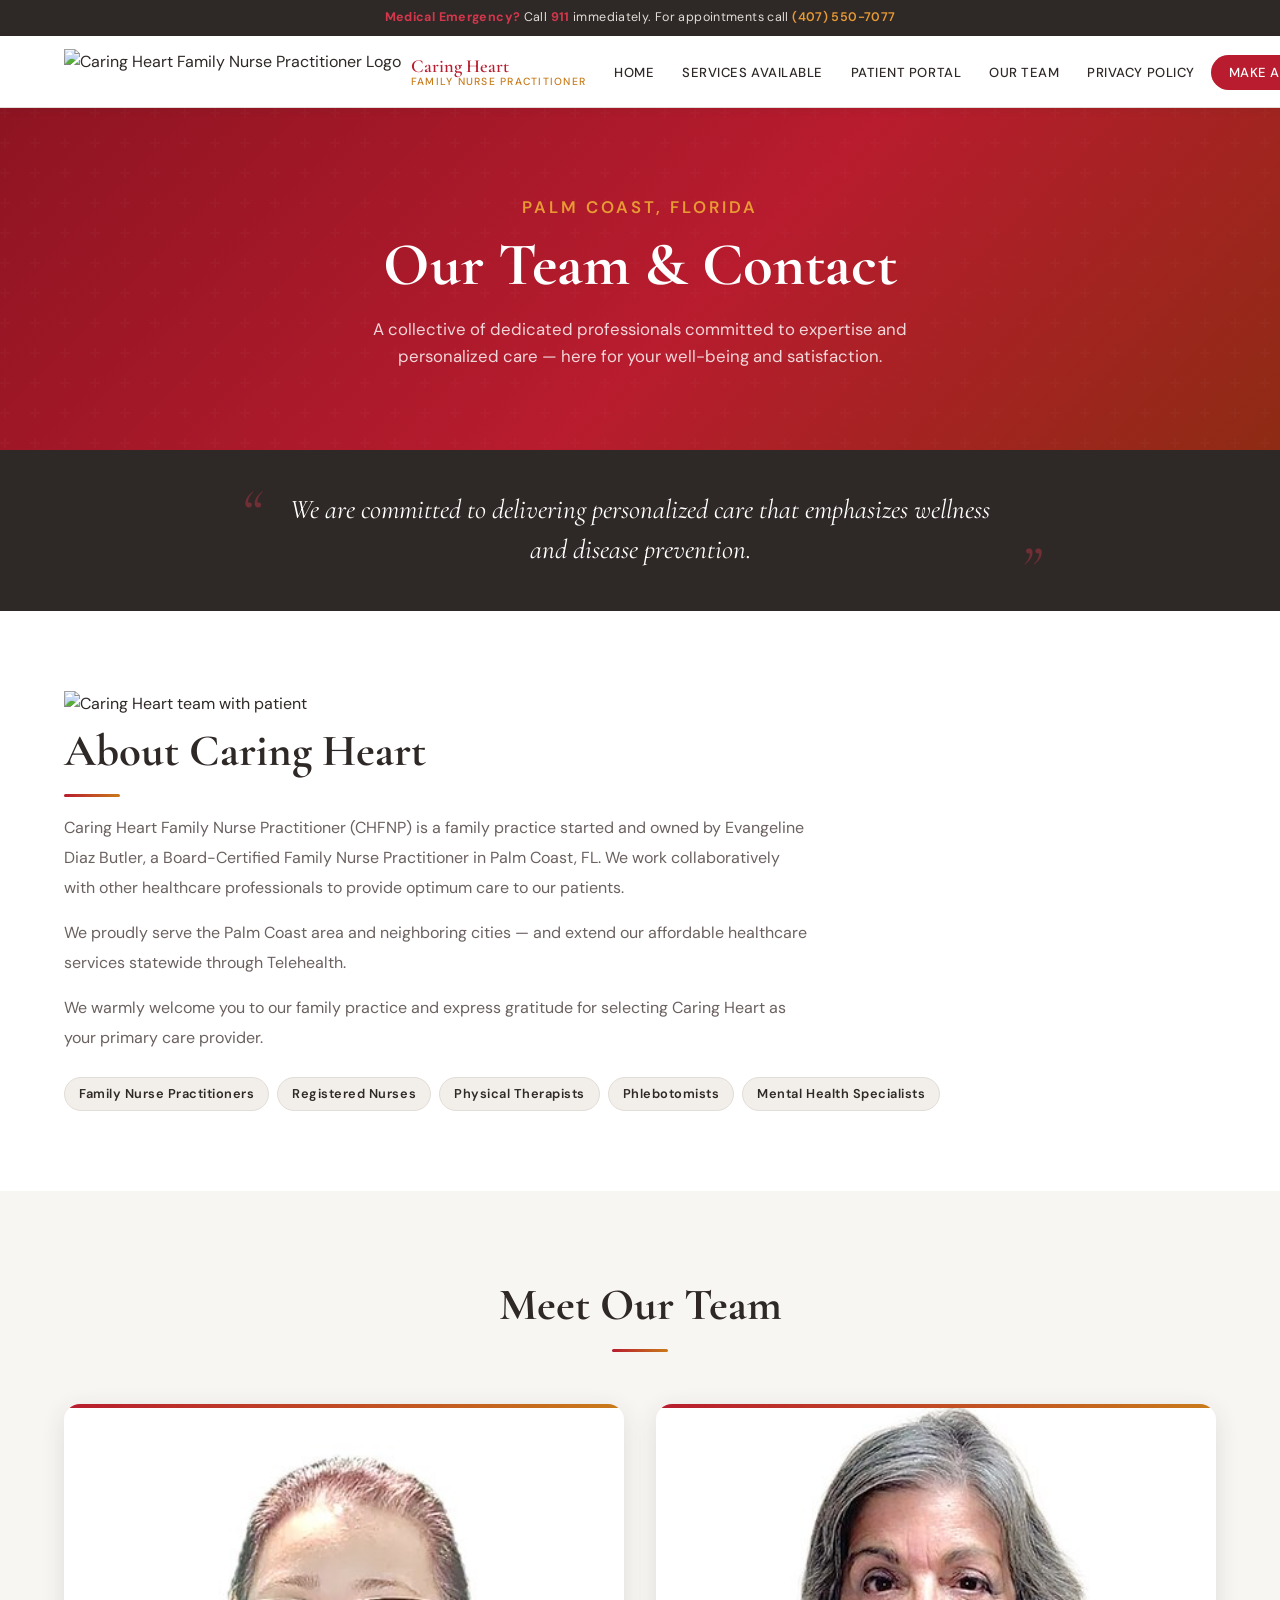
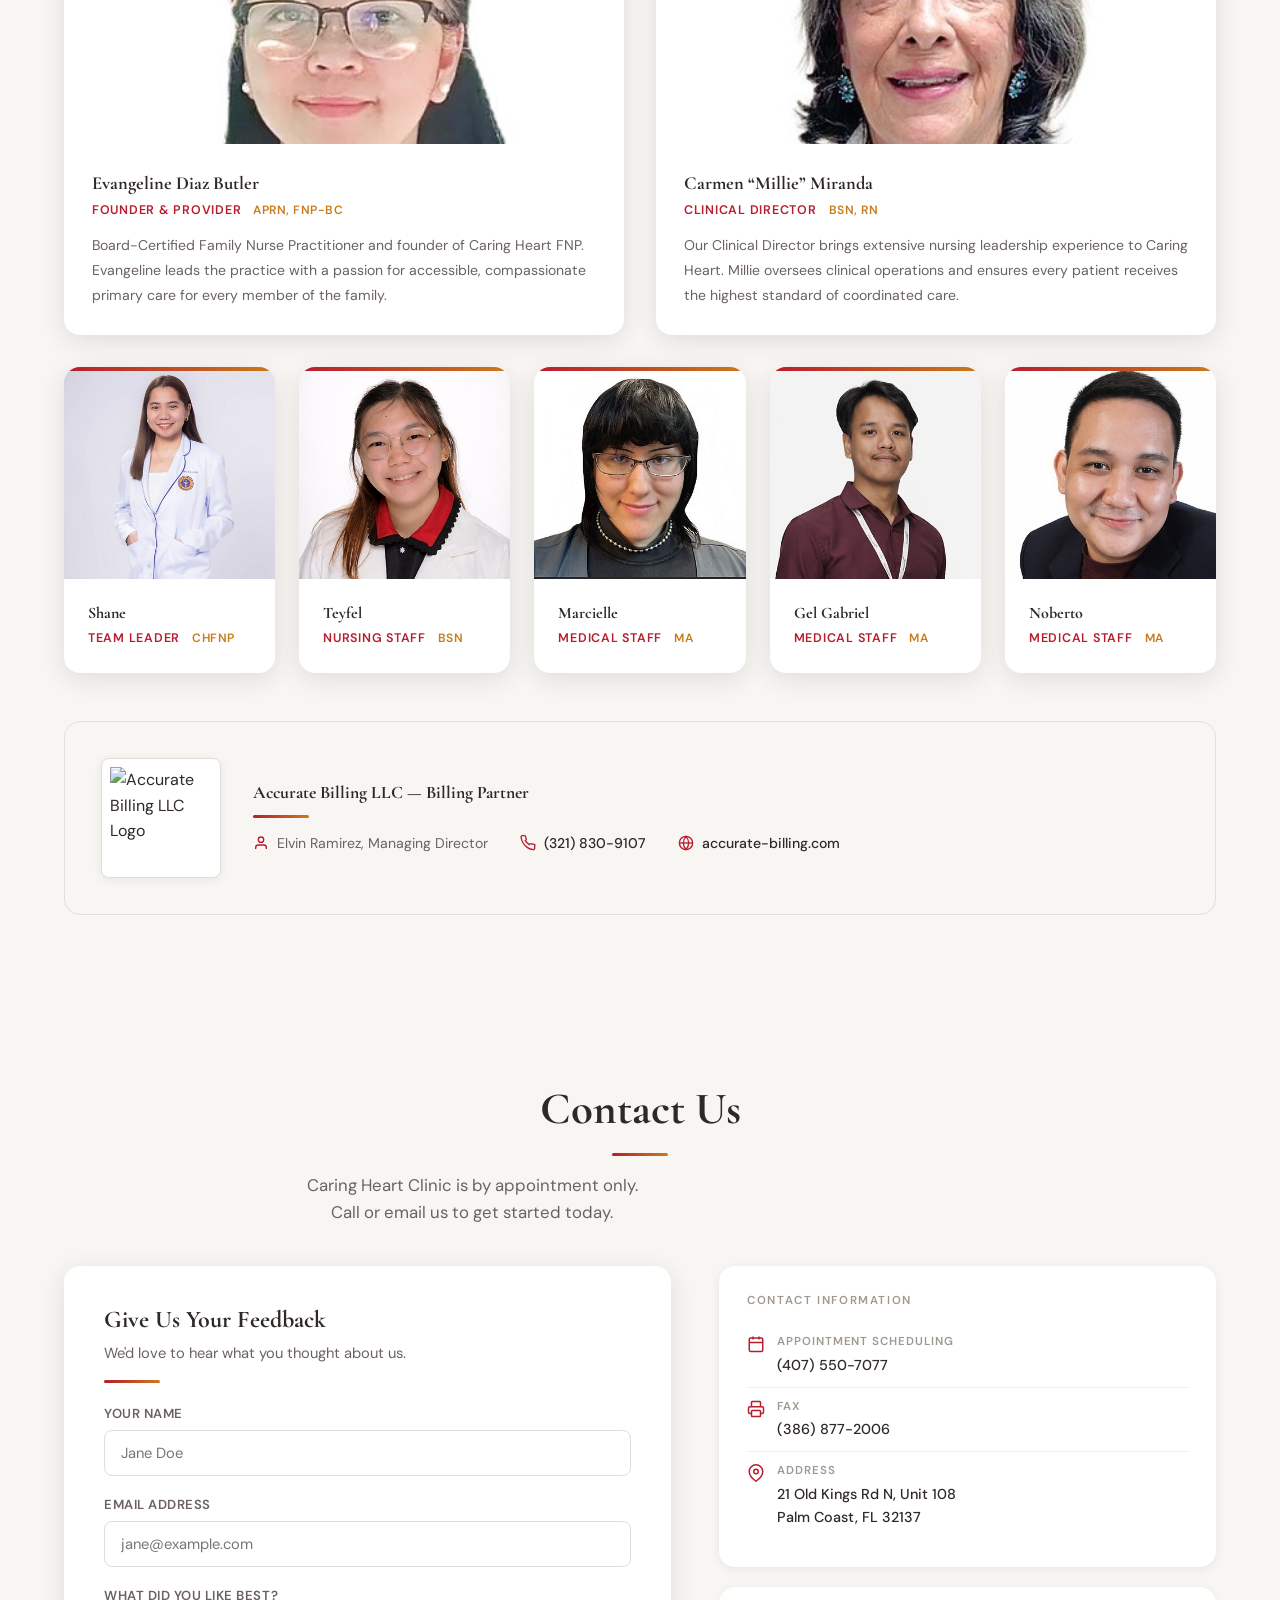
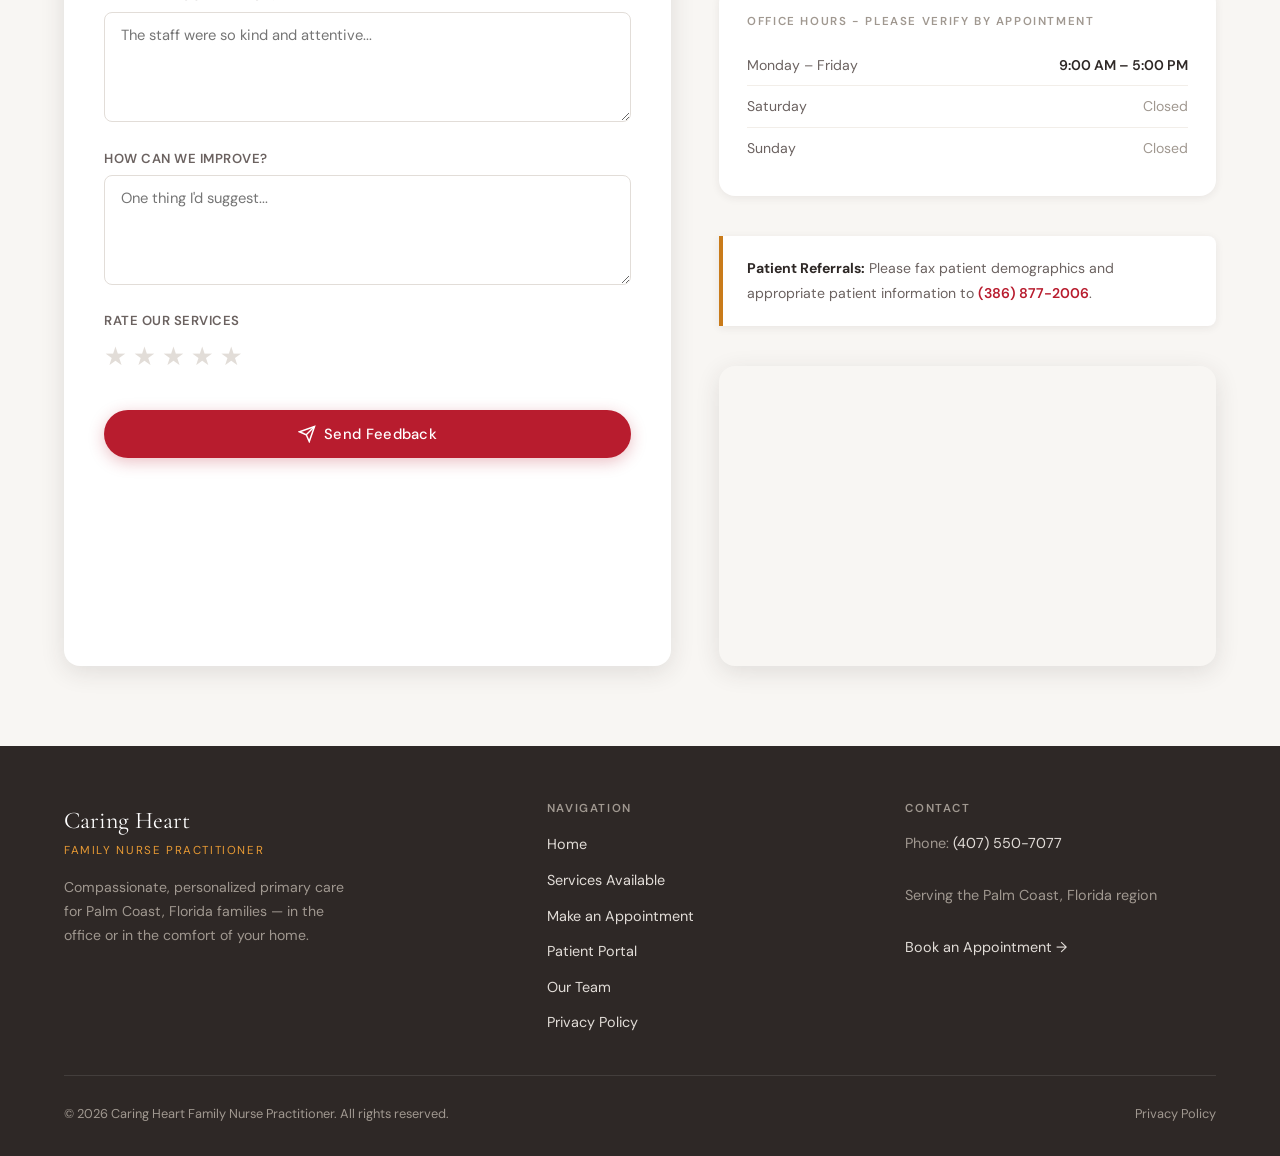
==== our-team/index.html @ cfe1da9e "Update index.html" ====
<!DOCTYPE html>
<html lang="en">
<head>
  <meta charset="UTF-8">
  <meta name="viewport" content="width=device-width, initial-scale=1.0">
  <meta name="description" content="Meet the Caring Heart Family Nurse Practitioner team — a collective of dedicated professionals committed to personalized primary care in Palm Coast, Florida. Contact us today.">
  <title>Our Team &amp; Contact | Caring Heart Family Nurse Practitioner</title>

  <link rel="icon" href="https://static.wixstatic.com/media/a3267d_44c54a165a7044ec81f2a28ec9357a76%7Emv2.png" type="image/png">

  <!-- Global Styles -->
  <link rel="stylesheet" href="../assets/css/global.css">

  <style>

    /* ── Page Hero ── */
    .page-hero {
      position: relative;
      background: linear-gradient(135deg, var(--color-crimson-dark) 0%, var(--color-crimson) 55%, #8E2B14 100%);
      padding-block: 72px 80px;
      text-align: center;
      color: var(--color-white);
      overflow: hidden;
    }

    .page-hero::before {
      content: '';
      position: absolute;
      inset: 0;
      background: url("data:image/svg+xml,%3Csvg width='60' height='60' viewBox='0 0 60 60' xmlns='http://www.w3.org/2000/svg'%3E%3Cg fill='none' fill-rule='evenodd'%3E%3Cg fill='%23ffffff' fill-opacity='0.04'%3E%3Cpath d='M36 34v-4h-2v4h-4v2h4v4h2v-4h4v-2h-4zm0-30V0h-2v4h-4v2h4v4h2V6h4V4h-4zM6 34v-4H4v4H0v2h4v4h2v-4h4v-2H6zM6 4V0H4v4H0v2h4v4h2V6h4V4H6z'/%3E%3C/g%3E%3C/g%3E%3C/svg%3E");
      opacity: 0.5;
    }

    .page-hero-content { position: relative; z-index: 1; }
    .page-hero .section-eyebrow { color: var(--color-gold-light); }
    .page-hero h1 { color: var(--color-white); margin-top: 8px; }
    .page-hero p {
      color: rgba(255,255,255,0.82);
      margin-inline: auto;
      margin-top: 14px;
      font-size: 1.05rem;
    }

    /* ── Mission Banner ── */
    .mission-banner {
      background: var(--color-gray-800);
      padding-block: 40px;
      text-align: center;
    }

    .mission-banner blockquote {
      font-family: var(--font-display);
      font-size: clamp(1.2rem, 3vw, 1.7rem);
      font-style: italic;
      color: var(--color-white);
      max-width: 800px;
      margin-inline: auto;
      line-height: 1.5;
      position: relative;
      padding-inline: 40px;
    }

    .mission-banner blockquote::before,
    .mission-banner blockquote::after {
      content: '\201C';
      font-size: 4rem;
      color: var(--color-crimson-light);
      opacity: 0.4;
      position: absolute;
      line-height: 1;
      font-family: var(--font-display);
    }

    .mission-banner blockquote::before { top: -10px; left: 0; }
    .mission-banner blockquote::after  { content: '\201D'; bottom: -30px; right: 0; }

    /* ── About Section ── */
    .about-grid {
      display: grid;
      grid-template-columns: 1fr 1fr;
      gap: 64px;
      align-items: center;
    }

    .about-img {
      position: relative;
      border-radius: var(--border-radius-lg);
      overflow: hidden;
      aspect-ratio: 4/3;
      box-shadow: var(--shadow-lg);
    }

    .about-img img {
      width: 100%;
      height: 100%;
      object-fit: cover;
    }

    .about-img::before {
      content: '';
      position: absolute;
      inset: -14px -14px 14px 14px;
      z-index: -1;
      border-radius: var(--border-radius-lg);
      border: 2px solid var(--color-gold);
      opacity: 0.3;
    }

    .about-text p {
      color: var(--color-gray-600);
      margin-top: 16px;
      line-height: 1.85;
    }

    /* Discipline pills */
    .discipline-pills {
      display: flex;
      flex-wrap: wrap;
      gap: 8px;
      margin-top: 24px;
    }

    .discipline-pill {
      background: var(--color-gray-100);
      border: 1.5px solid var(--color-gray-200);
      color: var(--color-gray-800);
      font-size: 0.8rem;
      font-weight: 600;
      letter-spacing: 0.04em;
      padding: 6px 14px;
      border-radius: 100px;
    }

    /* ── Team Grid ── */
    .team-section-header {
      text-align: center;
      margin-bottom: 52px;
    }

    /* Leadership row — 2 large cards */
    .team-leadership {
      display: grid;
      grid-template-columns: 1fr 1fr;
      gap: 32px;
      margin-bottom: 32px;
    }

    /* Staff row — up to 5 smaller cards */
    .team-staff {
      display: grid;
      grid-template-columns: repeat(5, 1fr);
      gap: 24px;
    }

    /* ── Team Card — Leader (large) ── */
    .team-card {
      background: var(--color-white);
      border-radius: var(--border-radius-lg);
      box-shadow: var(--shadow-md);
      overflow: hidden;
      transition: transform var(--transition), box-shadow var(--transition);
      display: flex;
      flex-direction: column;
    }

    .team-card:hover {
      transform: translateY(-6px);
      box-shadow: var(--shadow-lg);
    }

    .team-card-photo {
      position: relative;
      overflow: hidden;
      background: var(--color-gray-100);
    }

    .team-card--leader .team-card-photo {
      aspect-ratio: 1 / 1;
      max-height: 340px;
    }

    .team-card--staff .team-card-photo {
      aspect-ratio: 1 / 1;
    }

    .team-card-photo img {
      width: 100%;
      height: 100%;
      object-fit: cover;
      object-position: center top;
      transition: transform 0.4s ease;
    }

    .team-card:hover .team-card-photo img {
      transform: scale(1.04);
    }

    /* Placeholder for missing photos */
    .team-card-photo.placeholder {
      display: flex;
      align-items: center;
      justify-content: center;
      background: linear-gradient(135deg, var(--color-gray-100), var(--color-gray-200));
    }

    .team-card-photo.placeholder svg {
      color: var(--color-gray-400);
    }

    /* Crimson accent bar at top of card photo */
    .team-card-photo::after {
      content: '';
      position: absolute;
      top: 0;
      left: 0;
      right: 0;
      height: 4px;
      background: linear-gradient(90deg, var(--color-crimson), var(--color-gold));
    }

    .team-card-body {
      padding: 24px;
      flex: 1;
    }

    .team-card--leader .team-card-body {
      padding: 28px;
    }

    .team-card-body h3 {
      font-size: 1.15rem;
      color: var(--color-gray-800);
      line-height: 1.25;
    }

    .team-card--staff .team-card-body h3 {
      font-size: 1rem;
    }

    .team-card-role {
      display: inline-block;
      margin-top: 6px;
      font-size: 0.78rem;
      font-weight: 600;
      letter-spacing: 0.06em;
      text-transform: uppercase;
      color: var(--color-crimson);
    }

    .team-card-credentials {
      display: inline-block;
      margin-left: 8px;
      font-size: 0.75rem;
      color: var(--color-gold);
      font-weight: 600;
      letter-spacing: 0.04em;
    }

    .team-card-body p {
      font-size: 0.88rem;
      color: var(--color-gray-600);
      line-height: 1.75;
      margin-top: 12px;
    }

    /* ── Billing Partner Card ── */
    .billing-card {
      background: var(--color-off-white);
      border: 1.5px solid var(--color-gray-200);
      border-radius: var(--border-radius-lg);
      padding: 36px;
      display: flex;
      align-items: center;
      gap: 32px;
      margin-top: 48px;
    }

    .billing-logo {
      width: 120px;
      height: 120px;
      border-radius: var(--border-radius);
      overflow: hidden;
      flex-shrink: 0;
      background: var(--color-white);
      border: 1px solid var(--color-gray-200);
      display: flex;
      align-items: center;
      justify-content: center;
      box-shadow: var(--shadow-sm);
    }

    .billing-logo img {
      width: 100%;
      height: 100%;
      object-fit: contain;
      padding: 8px;
    }

    .billing-info h3 {
      font-size: 1.1rem;
      color: var(--color-gray-800);
    }

    .billing-info .divider { margin-block: 12px 0; }

    .billing-details {
      display: flex;
      flex-wrap: wrap;
      gap: 16px 32px;
      margin-top: 14px;
    }

    .billing-detail {
      display: flex;
      align-items: center;
      gap: 8px;
      font-size: 0.88rem;
      color: var(--color-gray-600);
    }

    .billing-detail svg { color: var(--color-crimson); flex-shrink: 0; }
    .billing-detail a { color: var(--color-gray-800); font-weight: 500; transition: color var(--transition); }
    .billing-detail a:hover { color: var(--color-crimson); }

    /* ── Contact Section ── */
    .contact-section {
      background: var(--color-off-white);
    }

    .contact-grid {
      display: grid;
      grid-template-columns: 1.1fr 0.9fr;
      gap: 48px;
    }

    /* Contact form */
    .contact-form-card {
      background: var(--color-white);
      border-radius: var(--border-radius-lg);
      box-shadow: var(--shadow-md);
      padding: 40px;
    }

    .contact-form-card h3 {
      font-size: 1.5rem;
      color: var(--color-gray-800);
    }

    .contact-form-card .divider { margin-block: 14px 20px; }

    .form-group {
      margin-bottom: 18px;
    }

    .form-group label {
      display: block;
      font-size: 0.82rem;
      font-weight: 600;
      letter-spacing: 0.04em;
      text-transform: uppercase;
      color: var(--color-gray-600);
      margin-bottom: 6px;
    }

    .form-group input,
    .form-group textarea,
    .form-group select {
      width: 100%;
      padding: 12px 16px;
      border: 1.5px solid var(--color-gray-200);
      border-radius: var(--border-radius);
      font-family: var(--font-body);
      font-size: 0.92rem;
      color: var(--color-text);
      background: var(--color-white);
      transition: border-color var(--transition), box-shadow var(--transition);
      outline: none;
    }

    .form-group input:focus,
    .form-group textarea:focus,
    .form-group select:focus {
      border-color: var(--color-crimson);
      box-shadow: 0 0 0 3px rgba(184,28,46,0.1);
    }

    .form-group textarea {
      resize: vertical;
      min-height: 110px;
    }

    /* Star rating */
    .star-rating {
      display: flex;
      gap: 6px;
      margin-top: 4px;
    }

    .star-rating input { display: none; }

    .star-rating label {
      font-size: 1.6rem;
      cursor: pointer;
      color: var(--color-gray-200);
      transition: color var(--transition);
      text-transform: none;
      letter-spacing: 0;
      font-weight: 400;
    }

    .star-rating input:checked ~ label,
    .star-rating label:hover,
    .star-rating label:hover ~ label {
      color: var(--color-gold);
    }

    .star-rating {
      flex-direction: row-reverse;
      justify-content: flex-end;
    }

    .star-rating label:hover,
    .star-rating label:hover ~ label,
    .star-rating input:checked ~ label {
      color: var(--color-gold);
    }

    /* Success message */
    .form-success {
      display: none;
      text-align: center;
      padding: 32px;
    }

    .form-success svg {
      color: #2e7d32;
      margin-bottom: 12px;
    }

    .form-success h4 {
      font-size: 1.2rem;
      color: var(--color-gray-800);
    }

    .form-success p {
      color: var(--color-gray-600);
      margin-top: 8px;
      font-size: 0.92rem;
    }

    /* Contact info sidebar */
    .contact-info-stack {
      display: flex;
      flex-direction: column;
      gap: 20px;
    }

    .info-block {
      background: var(--color-white);
      border-radius: var(--border-radius-lg);
      box-shadow: var(--shadow-sm);
      padding: 28px;
    }

    .info-block h4 {
      font-family: var(--font-body);
      font-size: 0.72rem;
      font-weight: 600;
      letter-spacing: 0.14em;
      text-transform: uppercase;
      color: var(--color-gray-400);
      margin-bottom: 16px;
    }

    .info-item {
      display: flex;
      align-items: flex-start;
      gap: 12px;
      padding: 10px 0;
      border-bottom: 1px solid var(--color-gray-100);
      font-size: 0.9rem;
    }

    .info-item:last-child { border-bottom: none; }

    .info-item svg { color: var(--color-crimson); flex-shrink: 0; margin-top: 2px; }

    .info-item .label {
      font-size: 0.72rem;
      font-weight: 600;
      text-transform: uppercase;
      letter-spacing: 0.08em;
      color: var(--color-gray-400);
      display: block;
      margin-bottom: 2px;
    }

    .info-item a {
      color: var(--color-gray-800);
      font-weight: 500;
      transition: color var(--transition);
    }

    .info-item a:hover { color: var(--color-crimson); }

    .hours-row {
      display: flex;
      justify-content: space-between;
      padding: 9px 0;
      font-size: 0.88rem;
      border-bottom: 1px solid var(--color-gray-100);
    }

    .hours-row:last-child { border-bottom: none; }
    .hours-row .day { color: var(--color-gray-600); }
    .hours-row .time { font-weight: 600; color: var(--color-gray-800); }
    .hours-row .time.closed { color: var(--color-gray-400); font-weight: 400; }

    /* Referral note */
    .referral-note {
      background: var(--color-white);
      border-left: 4px solid var(--color-gold);
      border-radius: 0 var(--border-radius) var(--border-radius) 0;
      padding: 20px 24px;
      margin-top: 20px;
      font-size: 0.88rem;
      color: var(--color-gray-600);
      line-height: 1.75;
      box-shadow: var(--shadow-sm);
    }

    .referral-note strong { color: var(--color-gray-800); }
    .referral-note a { color: var(--color-crimson); font-weight: 600; }

    /* ── Map Embed ── */
    .map-wrap {
      border-radius: var(--border-radius-lg);
      overflow: hidden;
      box-shadow: var(--shadow-md);
      height: 300px;
      margin-top: 20px;
    }

    .map-wrap iframe {
      width: 100%;
      height: 100%;
      border: none;
      display: block;
    }

    /* ── CTA Strip ── */
    .cta-strip {
      background: var(--color-gray-800);
      padding-block: 72px;
      text-align: center;
      position: relative;
      overflow: hidden;
    }

    .cta-strip::before {
      content: '';
      position: absolute;
      left: 50%;
      top: 50%;
      transform: translate(-50%, -50%);
      width: 700px;
      height: 700px;
      border-radius: 50%;
      background: radial-gradient(circle, rgba(184,28,46,0.15) 0%, transparent 70%);
    }

    .cta-strip h2 { color: var(--color-white); position: relative; }
    .cta-strip p { color: var(--color-gray-400); margin-inline: auto; margin-top: 12px; position: relative; }

    .cta-buttons {
      display: flex;
      justify-content: center;
      gap: 14px;
      flex-wrap: wrap;
      margin-top: 32px;
      position: relative;
    }

    /* ── Responsive ── */
    @media (max-width: 1200px) {
      .team-staff {
        grid-template-columns: repeat(3, 1fr);
      }
    }

    @media (max-width: 1024px) {
      .team-staff {
        grid-template-columns: repeat(3, 1fr);
      }
    }

    @media (max-width: 900px) {
      .about-grid,
      .contact-grid {
        grid-template-columns: 1fr;
      }

      .team-leadership {
        grid-template-columns: 1fr;
      }

      .billing-card {
        flex-direction: column;
        text-align: center;
      }

      .billing-details {
        justify-content: center;
      }
    }

    @media (max-width: 600px) {
      .team-staff {
        grid-template-columns: repeat(2, 1fr);
      }

      .discipline-pills {
        gap: 6px;
      }
    }

    @media (max-width: 420px) {
      .team-staff {
        grid-template-columns: 1fr;
      }
    }
  </style>
</head>
<body>

  <!-- Nav injected by global.js -->
  <div id="site-nav-placeholder"></div>

  <!-- ─── Page Hero ─── -->
  <section class="page-hero" aria-label="Our Team page header">
    <div class="container page-hero-content">
      <p class="section-eyebrow animate-fade-up">Palm Coast, Florida</p>
      <h1 class="animate-fade-up-delay-1">Our Team &amp; Contact</h1>
      <p class="animate-fade-up-delay-2">A collective of dedicated professionals committed to expertise and<br>personalized care — here for your well-being and satisfaction.</p>
    </div>
  </section>

  <!-- ─── Mission Quote ─── -->
  <div class="mission-banner">
    <div class="container">
      <blockquote class="reveal">
        We are committed to delivering personalized care that emphasizes wellness and disease prevention.
      </blockquote>
    </div>
  </div>

  <!-- ─── About Caring Heart ─── -->
  <section class="section" aria-labelledby="our-team-heading">
    <div class="container">
      <div class="our-team-grid">

        <div class="our-team-img reveal">
          <!--
            PHOTO PLACEHOLDER
            Save your image to: /our-team/images/team-photo.jpg
            Recommended: Group photo of the Caring Heart team, or provider with patient
          -->
          <img
            src="https://static.wixstatic.com/media/fcb1209b19c34a08b3fecce3a0445b2a.jpg/v1/crop/x_0,y_226,w_3358,h_1132/fill/w_1771,h_324,al_c,q_85,usm_0.66_1.00_0.01,enc_avif,quality_auto/Doctor%20and%20Patient%20.jpg"
            alt="Caring Heart team with patient"
            loading="lazy"
          >
        </div>

        <div class="about-text reveal reveal-delay-2">
          <h2 id="about-heading" class="section-title">About Caring Heart</h2>
          <div class="divider"></div>
          <p>Caring Heart Family Nurse Practitioner (CHFNP) is a family practice started and owned by Evangeline Diaz Butler, a Board-Certified Family Nurse Practitioner in Palm Coast, FL. We work collaboratively with other healthcare professionals to provide optimum care to our patients.</p>
          <p>We proudly serve the Palm Coast area and neighboring cities — and extend our affordable healthcare services statewide through Telehealth.</p>
          <p>We warmly welcome you to our family practice and express gratitude for selecting Caring Heart as your primary care provider.</p>

          <div class="discipline-pills">
            <span class="discipline-pill">Family Nurse Practitioners</span>
            <span class="discipline-pill">Registered Nurses</span>
            <span class="discipline-pill">Physical Therapists</span>
            <span class="discipline-pill">Phlebotomists</span>
            <span class="discipline-pill">Mental Health Specialists</span>
          </div>
        </div>

      </div>
    </div>
  </section>

  <!-- ─── Meet the Team ─── -->
  <section class="section section--alt" aria-labelledby="team-heading">
    <div class="container">

      <div class="team-section-header reveal">
        <h2 id="team-heading" class="section-title">Meet Our Team</h2>
        <div class="divider divider--center"></div>
      </div>

      <!-- Leadership -->
      <div class="team-leadership">

        <div class="team-card team-card--leader reveal">
          <div class="team-card-photo">
            <!--
              PHOTO PLACEHOLDER
              Save to: /about/images/evangeline-diaz-butler.jpg
              This is the existing Wix photo for Evangeline — or swap with a new one.
            -->
            <img
              src="images/gie.jpg"
              alt="Evangeline Diaz Butler, APRN FNP-BC"
              loading="lazy"
            >
          </div>
          <div class="team-card-body">
            <h3>Evangeline Diaz Butler</h3>
            <span class="team-card-role">Founder &amp; Provider</span>
            <span class="team-card-credentials">APRN, FNP-BC</span>
            <p>Board-Certified Family Nurse Practitioner and founder of Caring Heart FNP. Evangeline leads the practice with a passion for accessible, compassionate primary care for every member of the family.</p>
          </div>
        </div>

        <div class="team-card team-card--leader reveal reveal-delay-1">
          <div class="team-card-photo">
            <!--
              PHOTO PLACEHOLDER
              Save to: /our-team/images/carmen-millie-miranda.jpg
            -->
            <img
              src="images/millie.jpg"
              alt="Carmen Millie Miranda, Clinical Director BSN"
              loading="lazy"
            >
          </div>
          <div class="team-card-body">
            <h3>Carmen &ldquo;Millie&rdquo; Miranda</h3>
            <span class="team-card-role">Clinical Director</span>
            <span class="team-card-credentials">BSN, RN</span>
            <p>Our Clinical Director brings extensive nursing leadership experience to Caring Heart. Millie oversees clinical operations and ensures every patient receives the highest standard of coordinated care.</p>
          </div>
        </div>

      </div>

      <!-- Staff -->
      <div class="team-staff">

        <div class="team-card team-card--staff reveal">
          <div class="team-card-photo">
            <!--
              PHOTO PLACEHOLDER
              Save to: /our-team/images/shane.jpg
            -->
            <img
              src="images/shane.jpg"
              alt="Shane, CHFNP Team Leader"
              loading="lazy"
            >
          </div>
          <div class="team-card-body">
            <h3>Shane</h3>
            <span class="team-card-role">Team Leader</span>
            <span class="team-card-credentials">CHFNP</span>
          </div>
        </div>

        <div class="team-card team-card--staff reveal reveal-delay-1">
          <div class="team-card-photo">
            <!--
              PHOTO PLACEHOLDER
              Save to: /about/images/teyfel.jpg
            -->
            <img
              src="images/teyfel.jpg"
              alt="Teyfel, BSN"
              loading="lazy"
            >
          </div>
          <div class="team-card-body">
            <h3>Teyfel</h3>
            <span class="team-card-role">Nursing Staff</span>
            <span class="team-card-credentials">BSN</span>
          </div>
        </div>

        <div class="team-card team-card--staff reveal reveal-delay-2">
          <div class="team-card-photo">
            <!--
              PHOTO PLACEHOLDER
              Save to: /our-team/images/marcielle.jpg
            -->
            <img
              src="images/marcielle.jpg"
              alt="Marcielle, MA"
              loading="lazy"
            >
          </div>
          <div class="team-card-body">
            <h3>Marcielle</h3>
            <span class="team-card-role">Medical Staff</span>
            <span class="team-card-credentials">MA</span>
          </div>
        </div>

        <div class="team-card team-card--staff reveal reveal-delay-3">
          <div class="team-card-photo">
            <!--
              PHOTO PLACEHOLDER
              Save to: /our-team/images/gel-gabriel.jpg
            -->
            <img
              src="images/gel.jpg"
              alt="Gel Gabriel, MA"
              loading="lazy"
            >
          </div>
          <div class="team-card-body">
            <h3>Gel Gabriel</h3>
            <span class="team-card-role">Medical Staff</span>
            <span class="team-card-credentials">MA</span>
          </div>
        </div>

        <div class="team-card team-card--staff reveal reveal-delay-4">
          <div class="team-card-photo">
            <!--
              PHOTO PLACEHOLDER
              Save to: /our-team/images/new-member.jpg
            -->
            <img
              src="images/noberto.jpg"
              alt="Noberto, MA"
              loading="lazy"
            >
          </div>
          <div class="team-card-body">
            <h3>Noberto</h3>
            <span class="team-card-role">Medical Staff</span>
            <span class="team-card-credentials">MA</span>
          </div>
        </div>

      </div>

      <!-- Billing Partner -->
      <div class="billing-card reveal">
        <div class="billing-logo">
          <img
            src="https://static.wixstatic.com/media/a3267d_2d152f9512a74a6bbc0985452a88d4a7~mv2.jpg/v1/fill/w_280,h_280,al_c,lg_1,q_80,enc_avif,quality_auto/accurate_billing_llc_logo_edited.jpg"
            alt="Accurate Billing LLC Logo"
            loading="lazy"
          >
        </div>
        <div class="billing-info">
          <h3>Accurate Billing LLC &mdash; Billing Partner</h3>
          <div class="divider"></div>
          <div class="billing-details">
            <div class="billing-detail">
              <svg width="16" height="16" viewBox="0 0 24 24" fill="none" stroke="currentColor" stroke-width="2"><path d="M20 21v-2a4 4 0 0 0-4-4H8a4 4 0 0 0-4 4v2"/><circle cx="12" cy="7" r="4"/></svg>
              Elvin Ramirez, Managing Director
            </div>
            <div class="billing-detail">
              <svg width="16" height="16" viewBox="0 0 24 24" fill="none" stroke="currentColor" stroke-width="2"><path d="M22 16.92v3a2 2 0 0 1-2.18 2 19.79 19.79 0 0 1-8.63-3.07A19.5 19.5 0 0 1 4.69 12a19.79 19.79 0 0 1-3.07-8.67A2 2 0 0 1 3.55 1h3a2 2 0 0 1 2 1.72c.127.96.361 1.903.7 2.81a2 2 0 0 1-.45 2.11L7.91 8.5a16 16 0 0 0 6 6l.91-.91a2 2 0 0 1 2.11-.45c.907.339 1.85.573 2.81.7A2 2 0 0 1 22 16.92z"/></svg>
              <a href="tel:3218309107">(321) 830-9107</a>
            </div>
            <div class="billing-detail">
              <svg width="16" height="16" viewBox="0 0 24 24" fill="none" stroke="currentColor" stroke-width="2"><circle cx="12" cy="12" r="10"/><line x1="2" y1="12" x2="22" y2="12"/><path d="M12 2a15.3 15.3 0 0 1 4 10 15.3 15.3 0 0 1-4 10 15.3 15.3 0 0 1-4-10 15.3 15.3 0 0 1 4-10z"/></svg>
              <a href="https://www.accurate-billing.com" target="_blank" rel="noopener">accurate-billing.com</a>
            </div>
          </div>
        </div>
      </div>

    </div>
  </section>

  <!-- ─── Contact Us ─── -->
  <section class="section contact-section" id="contact" aria-labelledby="contact-heading">
    <div class="container">

      <div class="text-center mb-6 reveal" style="margin-bottom: 40px;">
        <h2 id="contact-heading" class="section-title">Contact Us</h2>
        <div class="divider divider--center"></div>
        <p class="section-subtitle">Caring Heart Clinic is by appointment only.<br>Call or email us to get started today.</p>
      </div>

      <div class="contact-grid">

        <!-- Feedback Form -->
        <div class="contact-form-card reveal">
          <h3>Give Us Your Feedback</h3>
          <p style="color:var(--color-gray-600); font-size:0.92rem; margin-top:8px;">We'd love to hear what you thought about us.</p>
          <div class="divider"></div>

          <form id="feedback-form" novalidate>
            <div class="form-group">
              <label for="fb-name">Your Name</label>
              <input type="text" id="fb-name" name="name" placeholder="Jane Doe" required>
            </div>
            <div class="form-group">
              <label for="fb-email">Email Address</label>
              <input type="email" id="fb-email" name="email" placeholder="jane@example.com" required>
            </div>
            <div class="form-group">
              <label for="fb-best">What did you like best?</label>
              <textarea id="fb-best" name="liked" placeholder="The staff were so kind and attentive..."></textarea>
            </div>
            <div class="form-group">
              <label for="fb-improve">How can we improve?</label>
              <textarea id="fb-improve" name="improve" placeholder="One thing I'd suggest..."></textarea>
            </div>
            <div class="form-group">
              <label>Rate Our Services</label>
              <div class="star-rating" role="group" aria-label="Star rating">
                <input type="radio" id="star5" name="rating" value="5"><label for="star5" title="5 stars">&#9733;</label>
                <input type="radio" id="star4" name="rating" value="4"><label for="star4" title="4 stars">&#9733;</label>
                <input type="radio" id="star3" name="rating" value="3"><label for="star3" title="3 stars">&#9733;</label>
                <input type="radio" id="star2" name="rating" value="2"><label for="star2" title="2 stars">&#9733;</label>
                <input type="radio" id="star1" name="rating" value="1"><label for="star1" title="1 star">&#9733;</label>
              </div>
            </div>
            <button type="submit" class="btn btn-primary btn-full" style="margin-top:8px;">
              <svg width="18" height="18" viewBox="0 0 24 24" fill="none" stroke="currentColor" stroke-width="2"><line x1="22" y1="2" x2="11" y2="13"/><polygon points="22 2 15 22 11 13 2 9 22 2"/></svg>
              Send Feedback
            </button>
          </form>

          <div class="form-success" id="form-success">
            <svg width="48" height="48" viewBox="0 0 24 24" fill="none" stroke="currentColor" stroke-width="1.5"><path d="M22 11.08V12a10 10 0 1 1-5.93-9.14"/><polyline points="22 4 12 14.01 9 11.01"/></svg>
            <h4>Thanks for sharing your feedback!</h4>
            <p>We appreciate you taking the time. Your input helps us serve you better.</p>
          </div>
        </div>

        <!-- Info Sidebar -->
        <div class="contact-info-stack reveal reveal-delay-2">

          <div class="info-block">
            <h4>Contact Information</h4>
            <div class="info-item">
              <svg width="18" height="18" viewBox="0 0 24 24" fill="none" stroke="currentColor" stroke-width="2"><rect x="3" y="4" width="18" height="18" rx="2"/><line x1="16" y1="2" x2="16" y2="6"/><line x1="8" y1="2" x2="8" y2="6"/><line x1="3" y1="10" x2="21" y2="10"/></svg>
              <div>
                <span class="label">Appointment Scheduling</span>
                <a href="tel:4075507077">(407) 550-7077</a>
              </div>
            </div>
            <div class="info-item">
              <svg xmlns="http://www.w3.org/2000/svg" width="18" height="18" viewBox="0 0 24 24" fill="none" stroke="currentColor" stroke-width="2"><path d="M6 18H4a2 2 0 0 1-2-2v-5a2 2 0 0 1 2-2h16a2 2 0 0 1 2 2v5a2 2 0 0 1-2 2h-2"/><path d="M6 9V3a1 1 0 0 1 1-1h10a1 1 0 0 1 1 1v6"/><rect x="6" y="14" width="12" height="8" rx="1"/></svg>
              <div>
                <span class="label">Fax</span>
                <span style="color:var(--color-gray-800); font-weight:500;">(386) 877-2006</span>
              </div>
            </div>
            <div class="info-item">
              <svg width="18" height="18" viewBox="0 0 24 24" fill="none" stroke="currentColor" stroke-width="2"><path d="M21 10c0 7-9 13-9 13s-9-6-9-13a9 9 0 0 1 18 0z"/><circle cx="12" cy="10" r="3"/></svg>
              <div>
                <span class="label">Address</span>
                <a href="https://maps.google.com/?q=21+Old+Kings+Rd+N+Unit+108+Palm+Coast+FL+32137" target="_blank" rel="noopener">
                  21 Old Kings Rd N, Unit 108<br>Palm Coast, FL 32137
                </a>
              </div>
            </div>
          </div>

          <div class="info-block">
            <h4>Office Hours - Please Verify By Appointment</h4>
            <div class="hours-row">
              <span class="day">Monday – Friday</span>
              <span class="time">9:00 AM – 5:00 PM</span>
            </div>
            <div class="hours-row">
              <span class="day">Saturday</span>
              <span class="time closed">Closed</span>
            </div>
            <div class="hours-row">
              <span class="day">Sunday</span>
              <span class="time closed">Closed</span>
            </div>
          </div>

          <div class="referral-note">
            <strong>Patient Referrals:</strong> Please fax patient demographics and appropriate patient information to
            <a href="tel:3868772006">(386) 877-2006</a>.
          </div>

          <div class="map-wrap">
            <iframe
              src="https://www.google.com/maps/embed?pb=!1m18!1m12!1m3!1d3509.4!2d-81.2358!3d29.5844!2m3!1f0!2f0!3f0!3m2!1i1024!2i768!4f13.1!3m3!1m2!1s0x88e6d9b9b9b9b9b9%3A0x0!2s21+Old+Kings+Rd+N+Unit+108%2C+Palm+Coast%2C+FL+32137!5e0!3m2!1sen!2sus!4v1234567890"
              allowfullscreen=""
              loading="lazy"
              referrerpolicy="no-referrer-when-downgrade"
              title="Caring Heart FNP office location"
            ></iframe>
          </div>

        </div>
      </div>
    </div>
  </section>


  <!-- Footer injected by global.js -->
  <div id="site-footer-placeholder"></div>

  <!-- Global JS -->
  <script src="../assets/js/global.js"></script>

  <!-- Feedback Form JS -->
  <script>
    document.getElementById('feedback-form').addEventListener('submit', function(e) {
      e.preventDefault();
      this.style.display = 'none';
      document.getElementById('form-success').style.display = 'block';
    });
  </script>

</body>
</html>
---- assets/css/global.css ----
/* ============================================================
   CARING HEART FAMILY NURSE PRACTITIONER — Global Stylesheet
   ============================================================ */

/* ── Google Fonts ── */
@import url('https://fonts.googleapis.com/css2?family=Cormorant+Garamond:ital,wght@0,400;0,600;1,400&family=DM+Sans:wght@300;400;500;600&display=swap');

/* ── CSS Variables ── */
:root {
  /* Brand Colors */
  --color-crimson:     #B81C2E;
  --color-crimson-dark:#8E1422;
  --color-crimson-light:#D4374C;
  --color-gold:        #C97B1A;
  --color-gold-light:  #E89A34;

  /* Neutrals */
  --color-white:       #FFFFFF;
  --color-off-white:   #F8F6F3;
  --color-gray-100:    #F2EEE9;
  --color-gray-200:    #E2DDD8;
  --color-gray-400:    #A09890;
  --color-gray-600:    #6B6260;
  --color-gray-800:    #2E2826;
  --color-text:        #2E2826;

  /* Overlays */
  --overlay-hero:      rgba(20, 10, 10, 0.38);
  --overlay-card:      rgba(255, 255, 255, 0.92);

  /* Typography */
  --font-display:      'Cormorant Garamond', Georgia, serif;
  --font-body:         'DM Sans', system-ui, sans-serif;

  /* Sizing */
  --nav-height:        72px;
  --max-width:         1200px;
  --section-pad:       80px;
  --border-radius:     8px;
  --border-radius-lg:  16px;

  /* Shadows */
  --shadow-sm:  0 2px 8px rgba(46,40,38,0.08);
  --shadow-md:  0 6px 24px rgba(46,40,38,0.12);
  --shadow-lg:  0 16px 48px rgba(46,40,38,0.16);

  /* Transitions */
  --transition: 0.25s ease;
}

/* ── Reset & Base ── */
*, *::before, *::after {
  box-sizing: border-box;
  margin: 0;
  padding: 0;
}

html {
  scroll-behavior: smooth;
  font-size: 16px;
}

body {
  font-family: var(--font-body);
  color: var(--color-text);
  background: var(--color-white);
  line-height: 1.6;
  -webkit-font-smoothing: antialiased;
}

img {
  display: block;
  max-width: 100%;
}

a {
  color: inherit;
  text-decoration: none;
}

ul, ol {
  list-style: none;
}

/* ── Typography Helpers ── */
.display {
  font-family: var(--font-display);
  font-weight: 400;
}

h1, h2, h3, h4 {
  font-family: var(--font-display);
  line-height: 1.2;
}

h1 { font-size: clamp(2.4rem, 5vw, 3.8rem); }
h2 { font-size: clamp(1.8rem, 3.5vw, 2.8rem); }
h3 { font-size: clamp(1.3rem, 2.5vw, 1.8rem); }

p { max-width: 68ch; }

/* ── Layout Helpers ── */
.container {
  width: 100%;
  max-width: var(--max-width);
  margin-inline: auto;
  padding-inline: 24px;
}

.section {
  padding-block: var(--section-pad);
}

.section--alt {
  background: var(--color-off-white);
}

/* ── NAVIGATION ── */
.site-nav {
  position: sticky;
  top: 0;
  z-index: 100;
  height: var(--nav-height);
  background: var(--color-white);
  border-bottom: 1px solid var(--color-gray-200);
  box-shadow: var(--shadow-sm);
}

.nav-inner {
  height: 100%;
  display: flex;
  align-items: center;
  justify-content: space-between;
  gap: 16px;
}

.nav-logo {
  display: flex;
  align-items: center;
  gap: 10px;
  flex-shrink: 0;
}

.nav-logo img {
  height: 44px;
  width: auto;
}

.nav-logo-text {
  display: flex;
  flex-direction: column;
  line-height: 1.1;
}

.nav-logo-text .name {
  font-family: var(--font-display);
  font-size: 1.15rem;
  font-weight: 600;
  color: var(--color-crimson);
}

.nav-logo-text .tagline {
  font-size: 0.65rem;
  letter-spacing: 0.12em;
  text-transform: uppercase;
  color: var(--color-gold);
  font-weight: 500;
}

.nav-links {
  display: flex;
  align-items: center;
  gap: 4px;
}

.nav-links a {
  font-size: 0.82rem;
  font-weight: 500;
  letter-spacing: 0.04em;
  text-transform: uppercase;
  padding: 8px 12px;
  border-radius: var(--border-radius);
  color: var(--color-gray-800);
  transition: color var(--transition), background var(--transition);
  white-space: nowrap;
}

.nav-links a:hover,
.nav-links a.active {
  color: var(--color-crimson);
  background: var(--color-gray-100);
}

.nav-links a.nav-cta {
  background: var(--color-crimson);
  color: var(--color-white);
  padding: 9px 18px;
  border-radius: 100px;
}

.nav-links a.nav-cta:hover {
  background: var(--color-crimson-dark);
  color: var(--color-white);
}

/* Hamburger */
.nav-toggle {
  display: none;
  flex-direction: column;
  justify-content: center;
  gap: 5px;
  width: 36px;
  height: 36px;
  cursor: pointer;
  background: none;
  border: none;
  padding: 4px;
}

.nav-toggle span {
  display: block;
  height: 2px;
  background: var(--color-gray-800);
  border-radius: 2px;
  transition: transform var(--transition), opacity var(--transition);
}

.nav-toggle.open span:nth-child(1) { transform: translateY(7px) rotate(45deg); }
.nav-toggle.open span:nth-child(2) { opacity: 0; }
.nav-toggle.open span:nth-child(3) { transform: translateY(-7px) rotate(-45deg); }

/* Mobile Nav */
@media (max-width: 900px) {
  .nav-links {
    display: none;
    position: absolute;
    top: var(--nav-height);
    left: 0;
    right: 0;
    flex-direction: column;
    align-items: stretch;
    background: var(--color-white);
    border-bottom: 1px solid var(--color-gray-200);
    padding: 16px 24px 24px;
    gap: 2px;
    box-shadow: var(--shadow-md);
  }

  .nav-links.open {
    display: flex;
  }

  .nav-links a {
    padding: 12px 16px;
    font-size: 0.9rem;
  }

  .nav-links a.nav-cta {
    margin-top: 8px;
    text-align: center;
    border-radius: var(--border-radius);
  }

  .nav-toggle {
    display: flex;
  }
}

/* ── BUTTONS ── */
.btn {
  display: inline-flex;
  align-items: center;
  justify-content: center;
  gap: 8px;
  font-family: var(--font-body);
  font-size: 0.92rem;
  font-weight: 500;
  letter-spacing: 0.02em;
  padding: 14px 28px;
  border-radius: 100px;
  border: none;
  cursor: pointer;
  transition: background var(--transition), transform var(--transition), box-shadow var(--transition);
  text-align: center;
  white-space: nowrap;
}

.btn:hover { transform: translateY(-1px); }
.btn:active { transform: translateY(0); }

.btn-primary {
  background: var(--color-crimson);
  color: var(--color-white);
  box-shadow: 0 4px 16px rgba(184,28,46,0.28);
}

.btn-primary:hover {
  background: var(--color-crimson-dark);
  box-shadow: 0 6px 22px rgba(184,28,46,0.38);
}

.btn-secondary {
  background: transparent;
  color: var(--color-crimson);
  border: 2px solid var(--color-crimson);
}

.btn-secondary:hover {
  background: var(--color-crimson);
  color: var(--color-white);
}

.btn-gold {
  background: var(--color-gold);
  color: var(--color-white);
  box-shadow: 0 4px 16px rgba(201,123,26,0.28);
}

.btn-gold:hover {
  background: #a86414;
  box-shadow: 0 6px 22px rgba(201,123,26,0.38);
}

.btn-ghost {
  background: rgba(255,255,255,0.15);
  color: var(--color-white);
  border: 1.5px solid rgba(255,255,255,0.5);
  backdrop-filter: blur(6px);
}

.btn-ghost:hover {
  background: rgba(255,255,255,0.25);
}

.btn-lg {
  font-size: 1rem;
  padding: 16px 36px;
}

.btn-full {
  width: 100%;
}

/* ── CARDS ── */
.card {
  background: var(--color-white);
  border-radius: var(--border-radius-lg);
  box-shadow: var(--shadow-md);
  overflow: hidden;
  transition: transform var(--transition), box-shadow var(--transition);
}

.card:hover {
  transform: translateY(-4px);
  box-shadow: var(--shadow-lg);
}

.card-body {
  padding: 28px;
}

/* ── DIVIDER ── */
.divider {
  width: 56px;
  height: 3px;
  background: linear-gradient(90deg, var(--color-crimson), var(--color-gold));
  border-radius: 2px;
  margin-block: 16px;
}

.divider--center { margin-inline: auto; }

/* ── SECTION HEADINGS ── */
.section-eyebrow {
  font-size: 0.72rem;
  font-weight: 600;
  letter-spacing: 0.18em;
  text-transform: uppercase;
  color: var(--color-gold);
}

.section-title {
  font-family: var(--font-display);
  color: var(--color-gray-800);
  margin-top: 8px;
}

.section-subtitle {
  color: var(--color-gray-600);
  font-size: 1.05rem;
  margin-top: 12px;
}

/* ── EMERGENCY BANNER ── */
.emergency-bar {
  background: var(--color-gray-800);
  color: var(--color-gray-200);
  font-size: 0.78rem;
  text-align: center;
  padding: 8px 24px;
  letter-spacing: 0.03em;
}

.emergency-bar strong {
  color: var(--color-crimson-light);
}

/* ── FOOTER ── */
.site-footer {
  background: var(--color-gray-800);
  color: var(--color-gray-200);
  padding-block: 56px 32px;
}

.footer-grid {
  display: grid;
  grid-template-columns: 1.4fr 1fr 1fr;
  gap: 48px;
  padding-bottom: 40px;
  border-bottom: 1px solid rgba(255,255,255,0.1);
}

.footer-brand .name {
  font-family: var(--font-display);
  font-size: 1.5rem;
  color: var(--color-white);
}

.footer-brand .tagline {
  font-size: 0.72rem;
  letter-spacing: 0.14em;
  text-transform: uppercase;
  color: var(--color-gold-light);
  margin-top: 2px;
}

.footer-brand p {
  font-size: 0.88rem;
  color: var(--color-gray-400);
  margin-top: 16px;
  line-height: 1.7;
  max-width: 30ch;
}

.footer-col h4 {
  font-family: var(--font-body);
  font-size: 0.72rem;
  font-weight: 600;
  letter-spacing: 0.14em;
  text-transform: uppercase;
  color: var(--color-gray-400);
  margin-bottom: 16px;
}

.footer-col ul li + li { margin-top: 10px; }

.footer-col ul a {
  font-size: 0.9rem;
  color: var(--color-gray-200);
  transition: color var(--transition);
}

.footer-col ul a:hover { color: var(--color-gold-light); }

.footer-col address {
  font-style: normal;
  font-size: 0.9rem;
  line-height: 1.8;
  color: var(--color-gray-400);
}

.footer-col address a {
  color: var(--color-gray-200);
  transition: color var(--transition);
}

.footer-col address a:hover { color: var(--color-gold-light); }

.footer-bottom {
  display: flex;
  justify-content: space-between;
  align-items: center;
  flex-wrap: wrap;
  gap: 12px;
  padding-top: 28px;
  font-size: 0.8rem;
  color: var(--color-gray-400);
}

.footer-bottom a {
  color: var(--color-gray-400);
  transition: color var(--transition);
}

.footer-bottom a:hover { color: var(--color-gold-light); }

@media (max-width: 768px) {
  .footer-grid {
    grid-template-columns: 1fr;
    gap: 32px;
  }

  .footer-bottom {
    flex-direction: column;
    text-align: center;
  }
}

/* ── PAGE HERO (inner pages) ── */
.page-hero {
  background: linear-gradient(135deg, var(--color-crimson-dark) 0%, var(--color-crimson) 60%, var(--color-gold) 100%);
  padding-block: 64px;
  text-align: center;
  color: var(--color-white);
}

.page-hero h1 {
  font-family: var(--font-display);
  color: var(--color-white);
}

.page-hero p {
  color: rgba(255,255,255,0.8);
  margin-inline: auto;
  margin-top: 12px;
}

/* ── UTILITIES ── */
.text-center { text-align: center; }
.text-crimson { color: var(--color-crimson); }
.text-gold    { color: var(--color-gold); }
.mt-4  { margin-top: 16px; }
.mt-6  { margin-top: 24px; }
.mt-8  { margin-top: 32px; }
.mt-12 { margin-top: 48px; }
.mb-4  { margin-bottom: 16px; }
.mb-6  { margin-bottom: 24px; }
.flex-center {
  display: flex;
  align-items: center;
  justify-content: center;
}
.gap-3 { gap: 12px; }
.gap-4 { gap: 16px; }

/* ── ANIMATIONS ── */
@keyframes fadeUp {
  from { opacity: 0; transform: translateY(24px); }
  to   { opacity: 1; transform: translateY(0); }
}

@keyframes fadeIn {
  from { opacity: 0; }
  to   { opacity: 1; }
}

.animate-fade-up {
  animation: fadeUp 0.7s ease both;
}

.animate-fade-up-delay-1 { animation: fadeUp 0.7s 0.15s ease both; }
.animate-fade-up-delay-2 { animation: fadeUp 0.7s 0.30s ease both; }
.animate-fade-up-delay-3 { animation: fadeUp 0.7s 0.45s ease both; }
.animate-fade-up-delay-4 { animation: fadeUp 0.7s 0.60s ease both; }

/* Intersection Observer driven reveals */
.reveal {
  opacity: 0;
  transform: translateY(28px);
  transition: opacity 0.6s ease, transform 0.6s ease;
}

.reveal.visible {
  opacity: 1;
  transform: translateY(0);
}

.reveal-delay-1 { transition-delay: 0.1s; }
.reveal-delay-2 { transition-delay: 0.2s; }
.reveal-delay-3 { transition-delay: 0.3s; }
.reveal-delay-4 { transition-delay: 0.4s; }
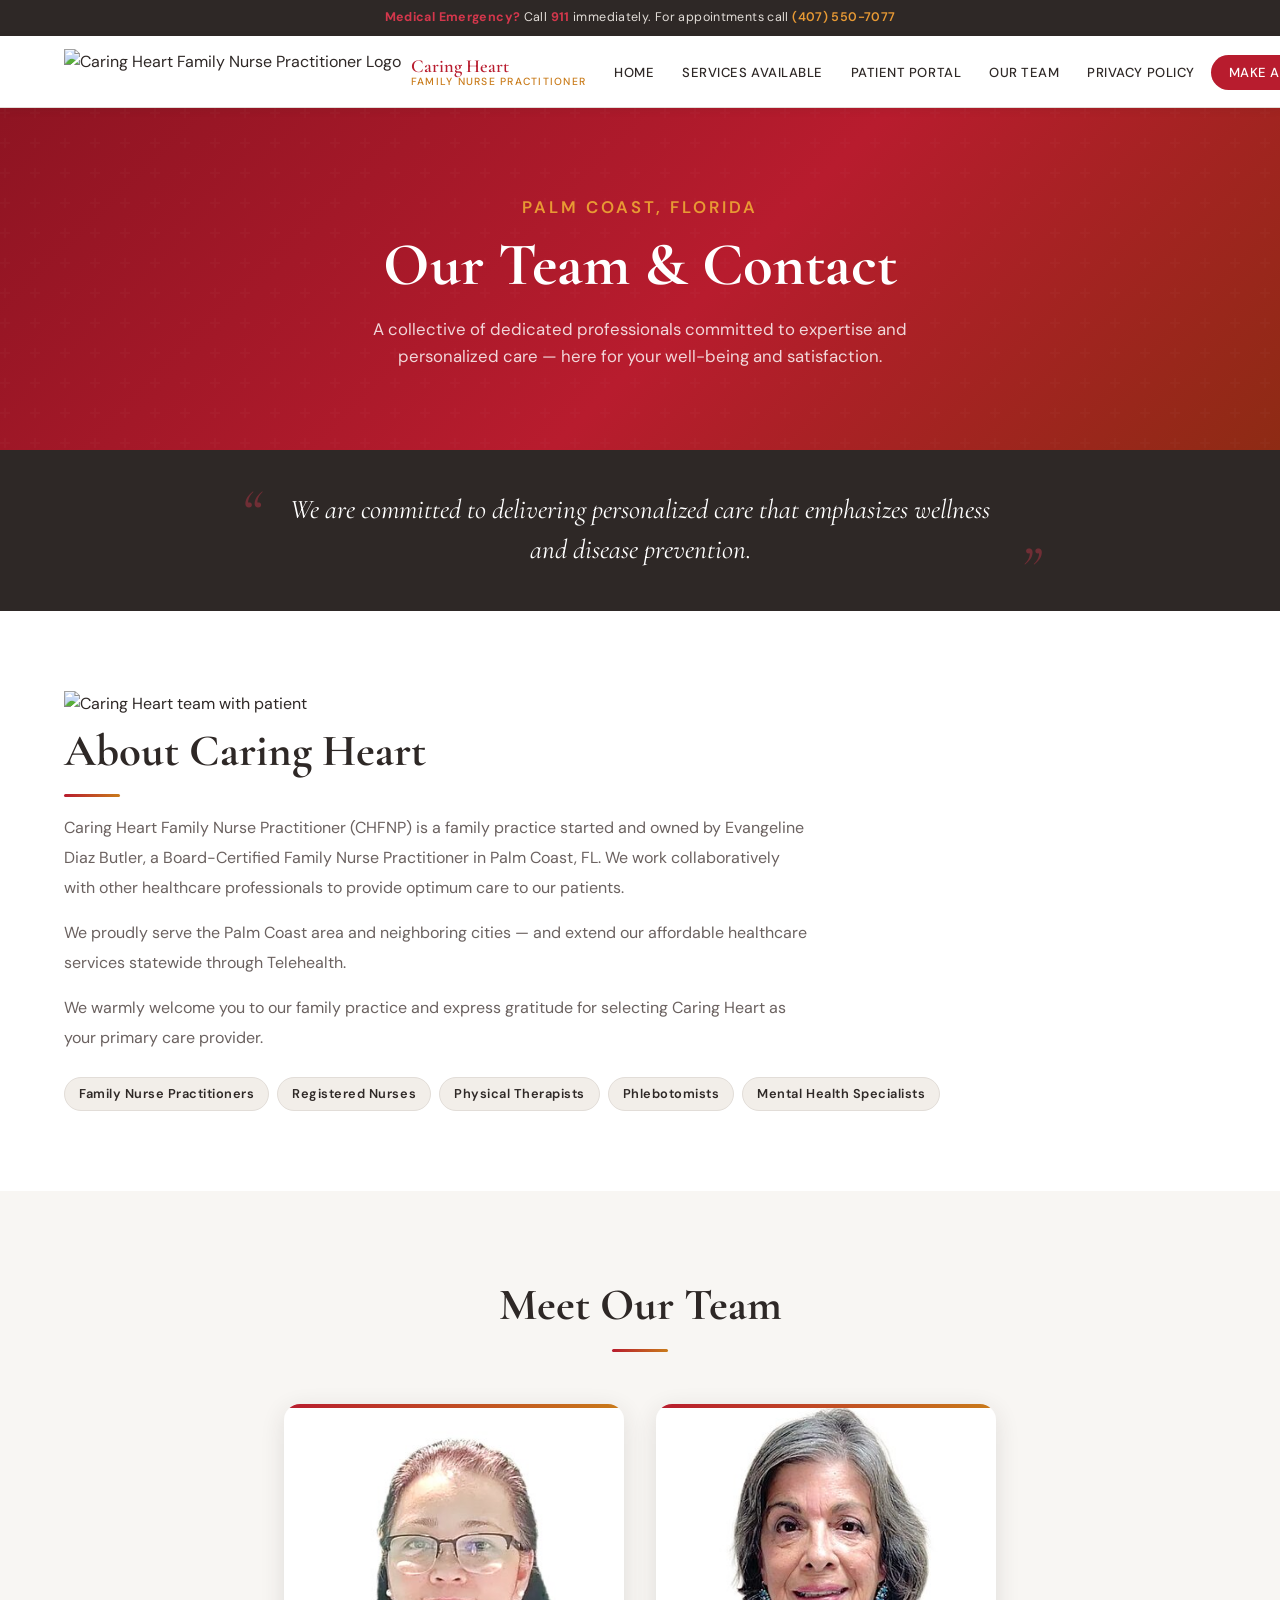
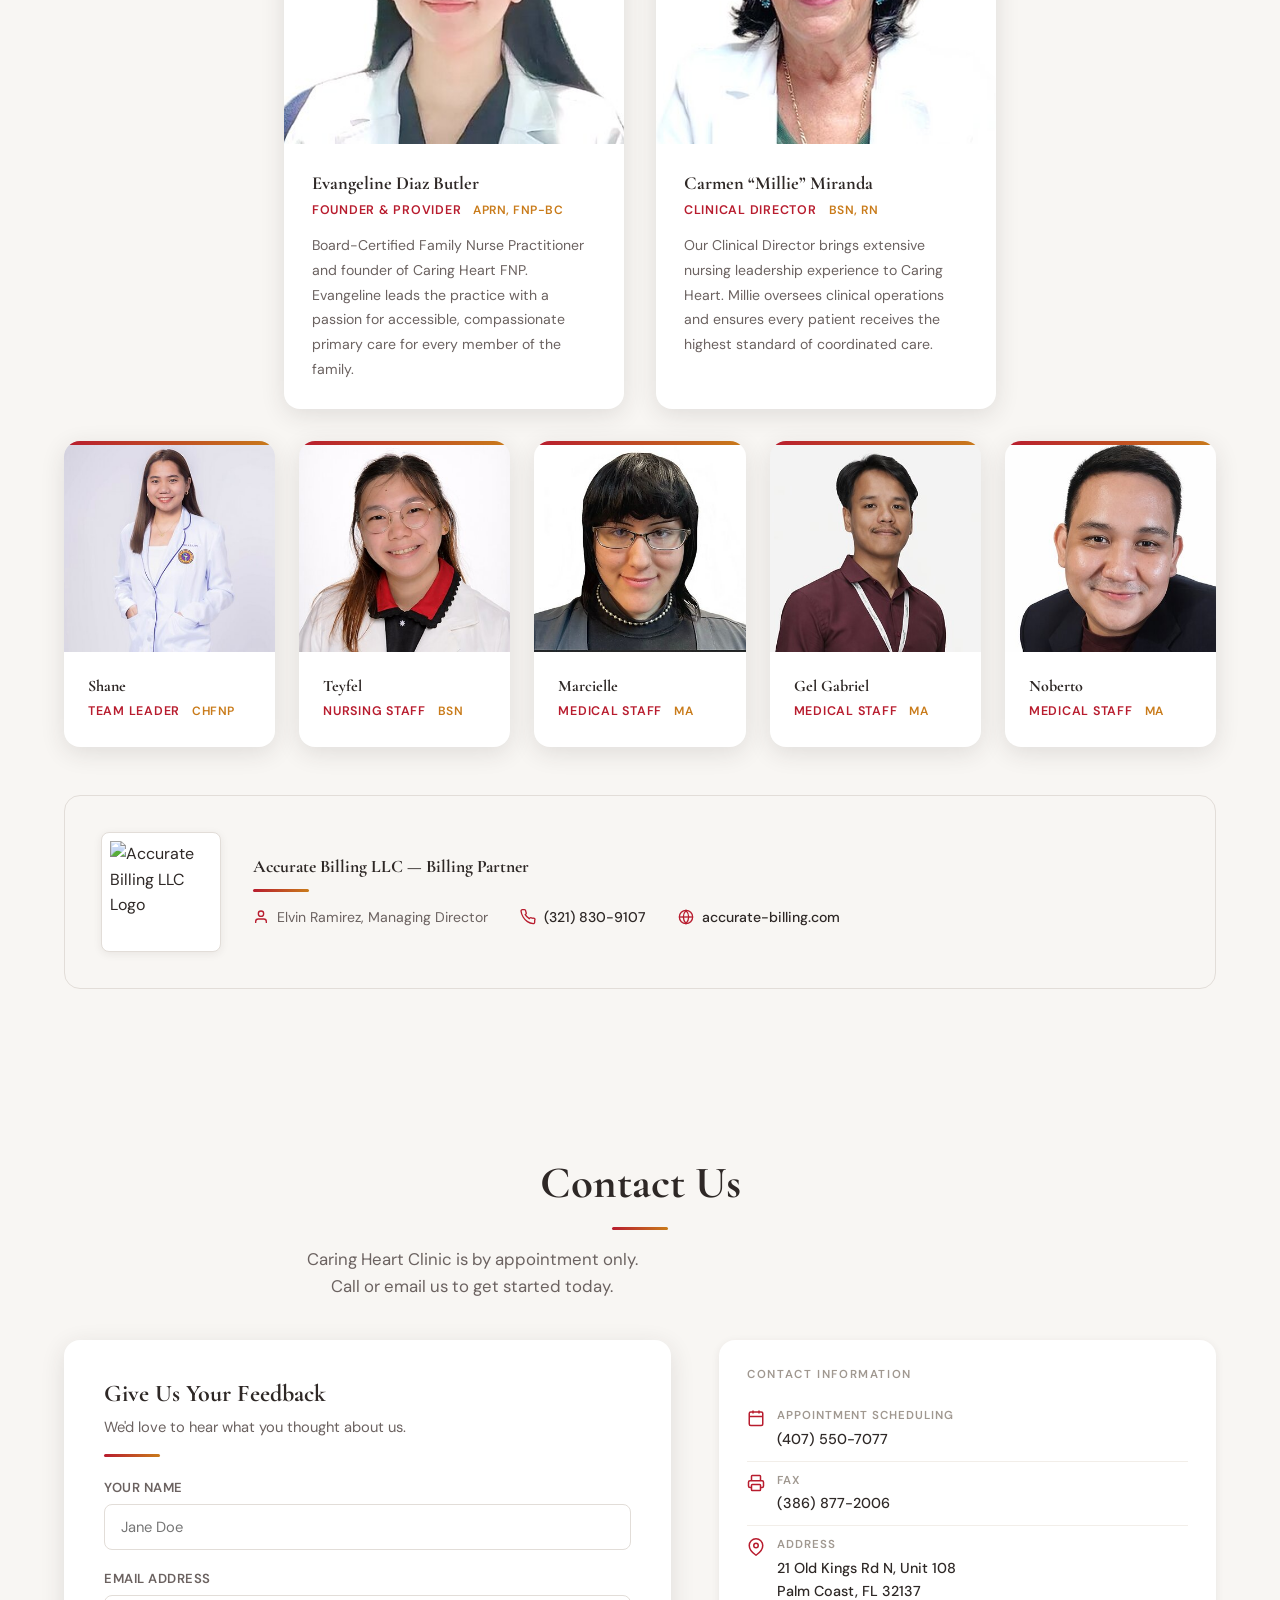
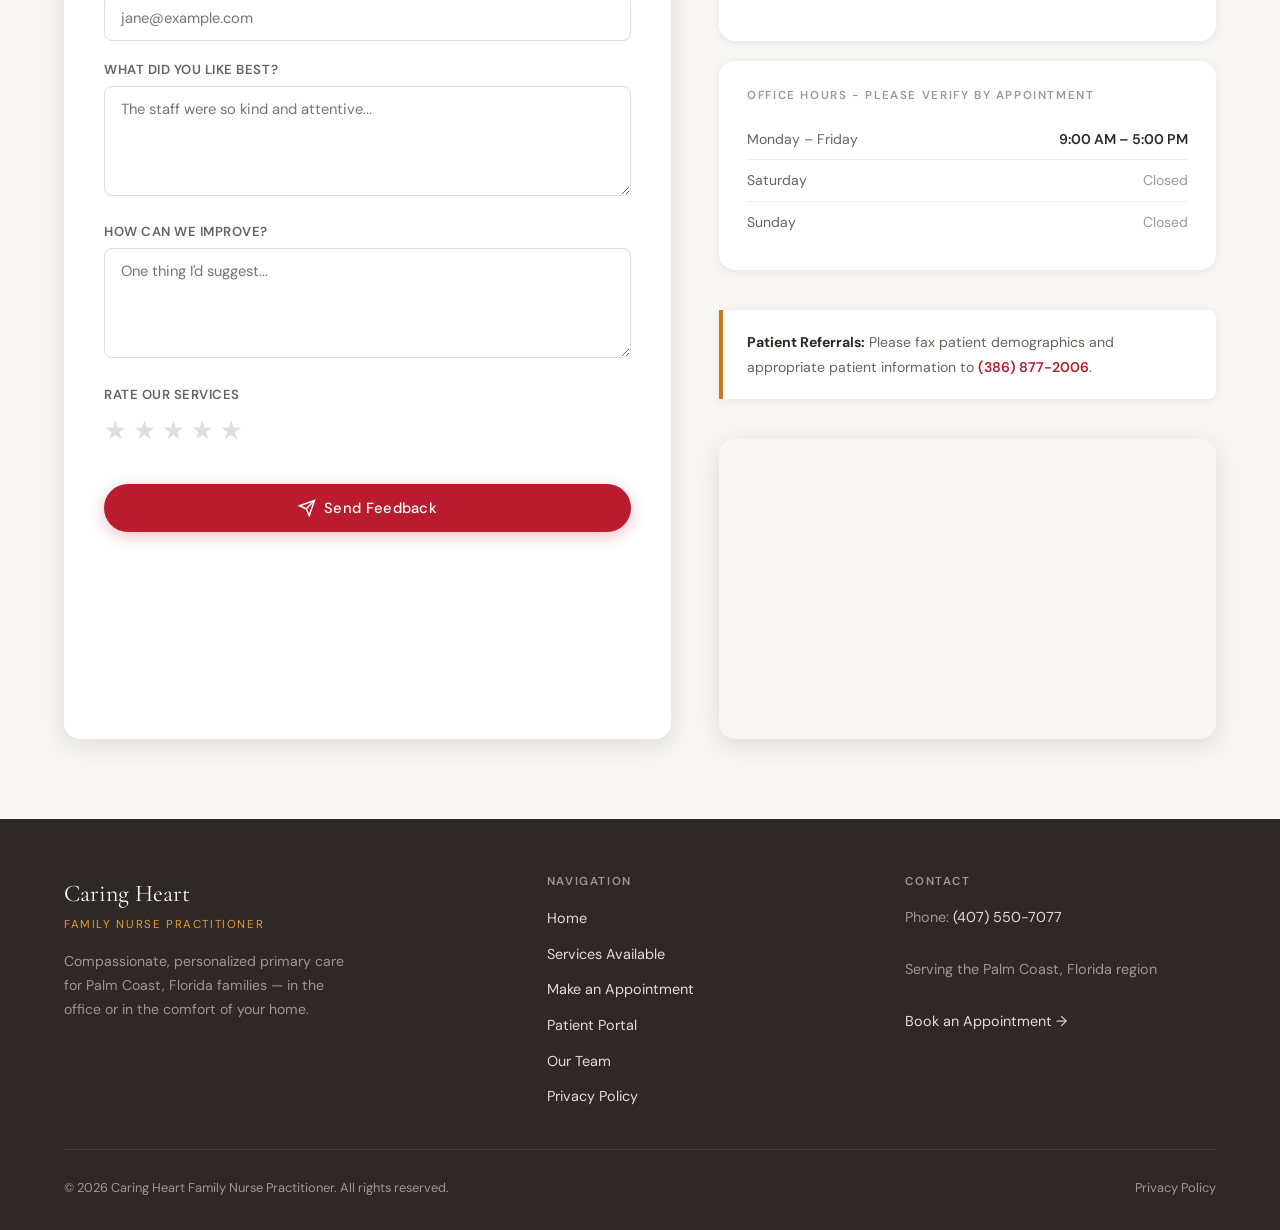
==== commit e2babe05: "Edits" ====
--- a/our-team/index.html
+++ b/our-team/index.html
@@ -139,10 +139,16 @@
 
     /* Leadership row — 2 large cards */
     .team-leadership {
-      display: grid;
-      grid-template-columns: 1fr 1fr;
+      display: flex;
+      justify-content: center;
       gap: 32px;
       margin-bottom: 32px;
+      flex-wrap: wrap;
+    }
+
+    .team-card--leader {
+      width: 340px;
+      flex-shrink: 0;
     }
 
     /* Staff row — up to 5 smaller cards */
@@ -176,7 +182,6 @@
 
     .team-card--leader .team-card-photo {
       aspect-ratio: 1 / 1;
-      max-height: 340px;
     }
 
     .team-card--staff .team-card-photo {
@@ -601,7 +606,8 @@
       }
 
       .team-leadership {
-        grid-template-columns: 1fr;
+        flex-direction: column;
+        align-items: center;
       }
 
       .billing-card {
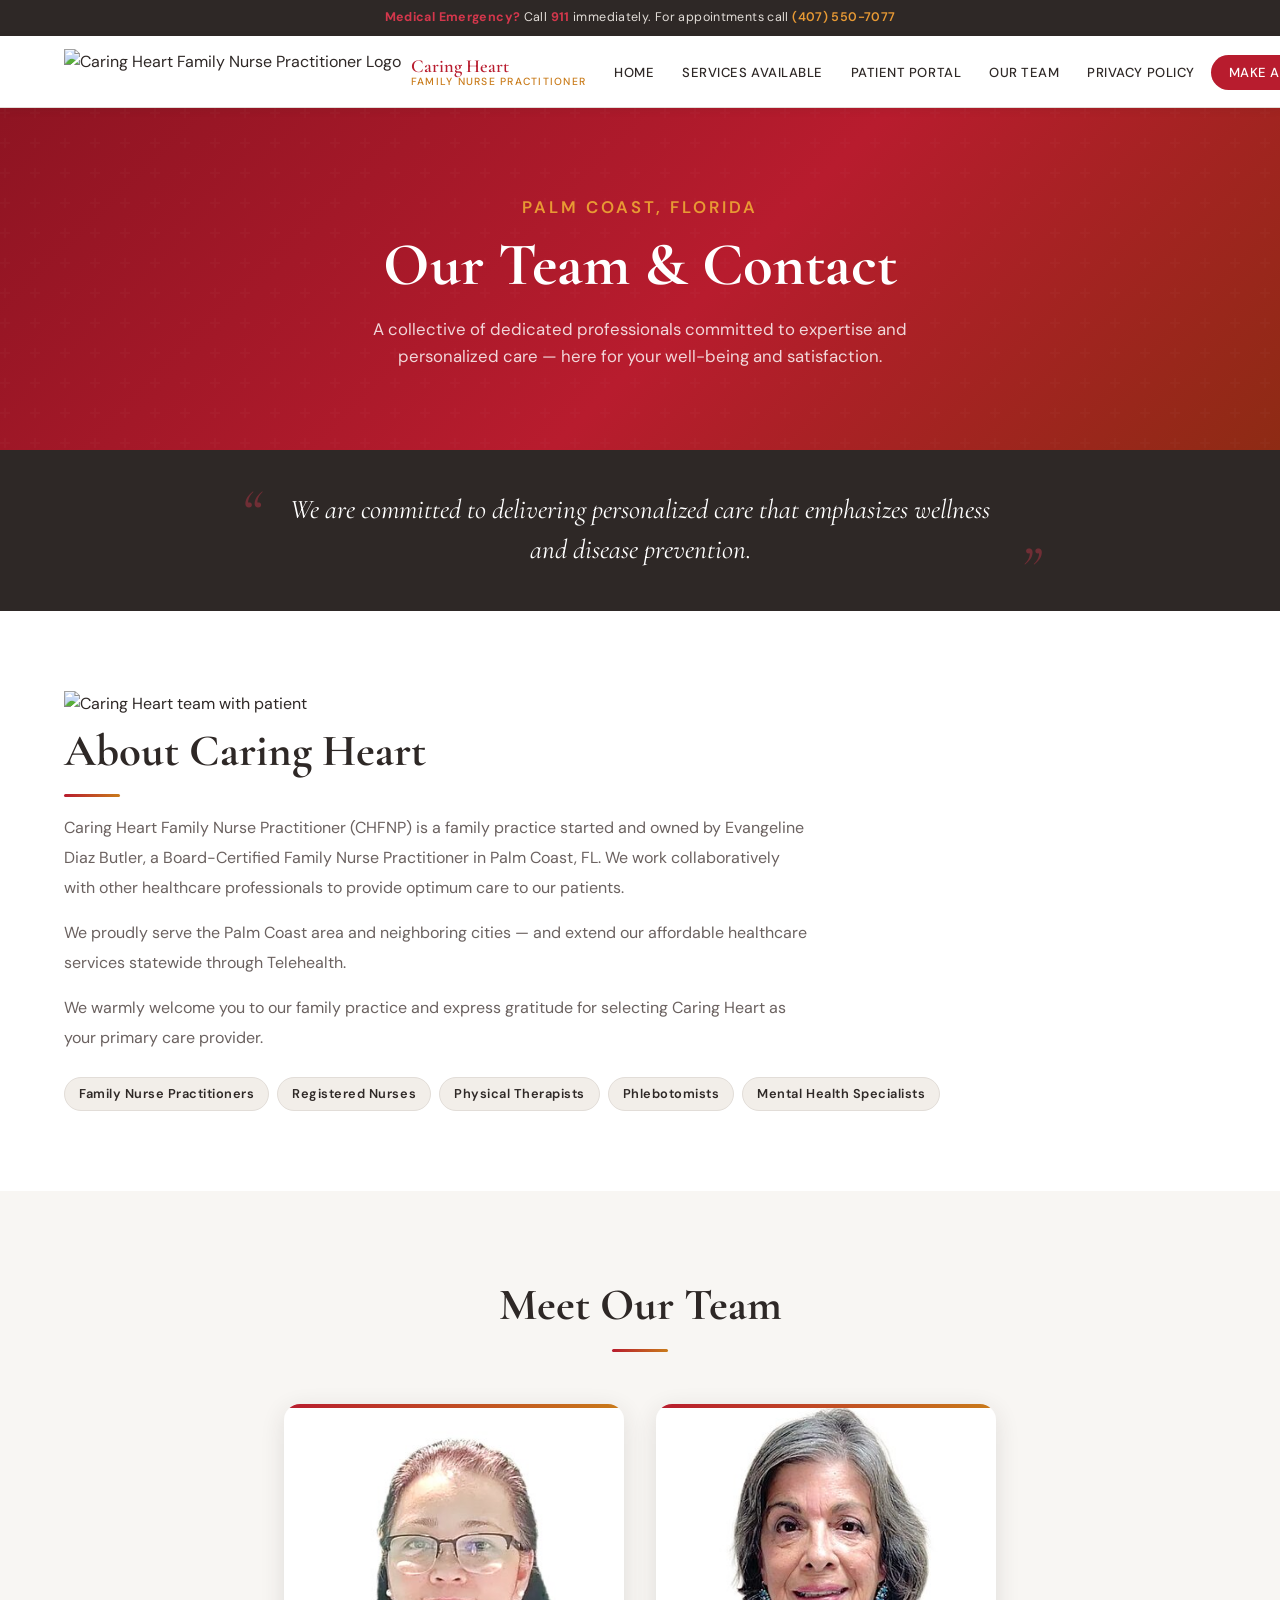
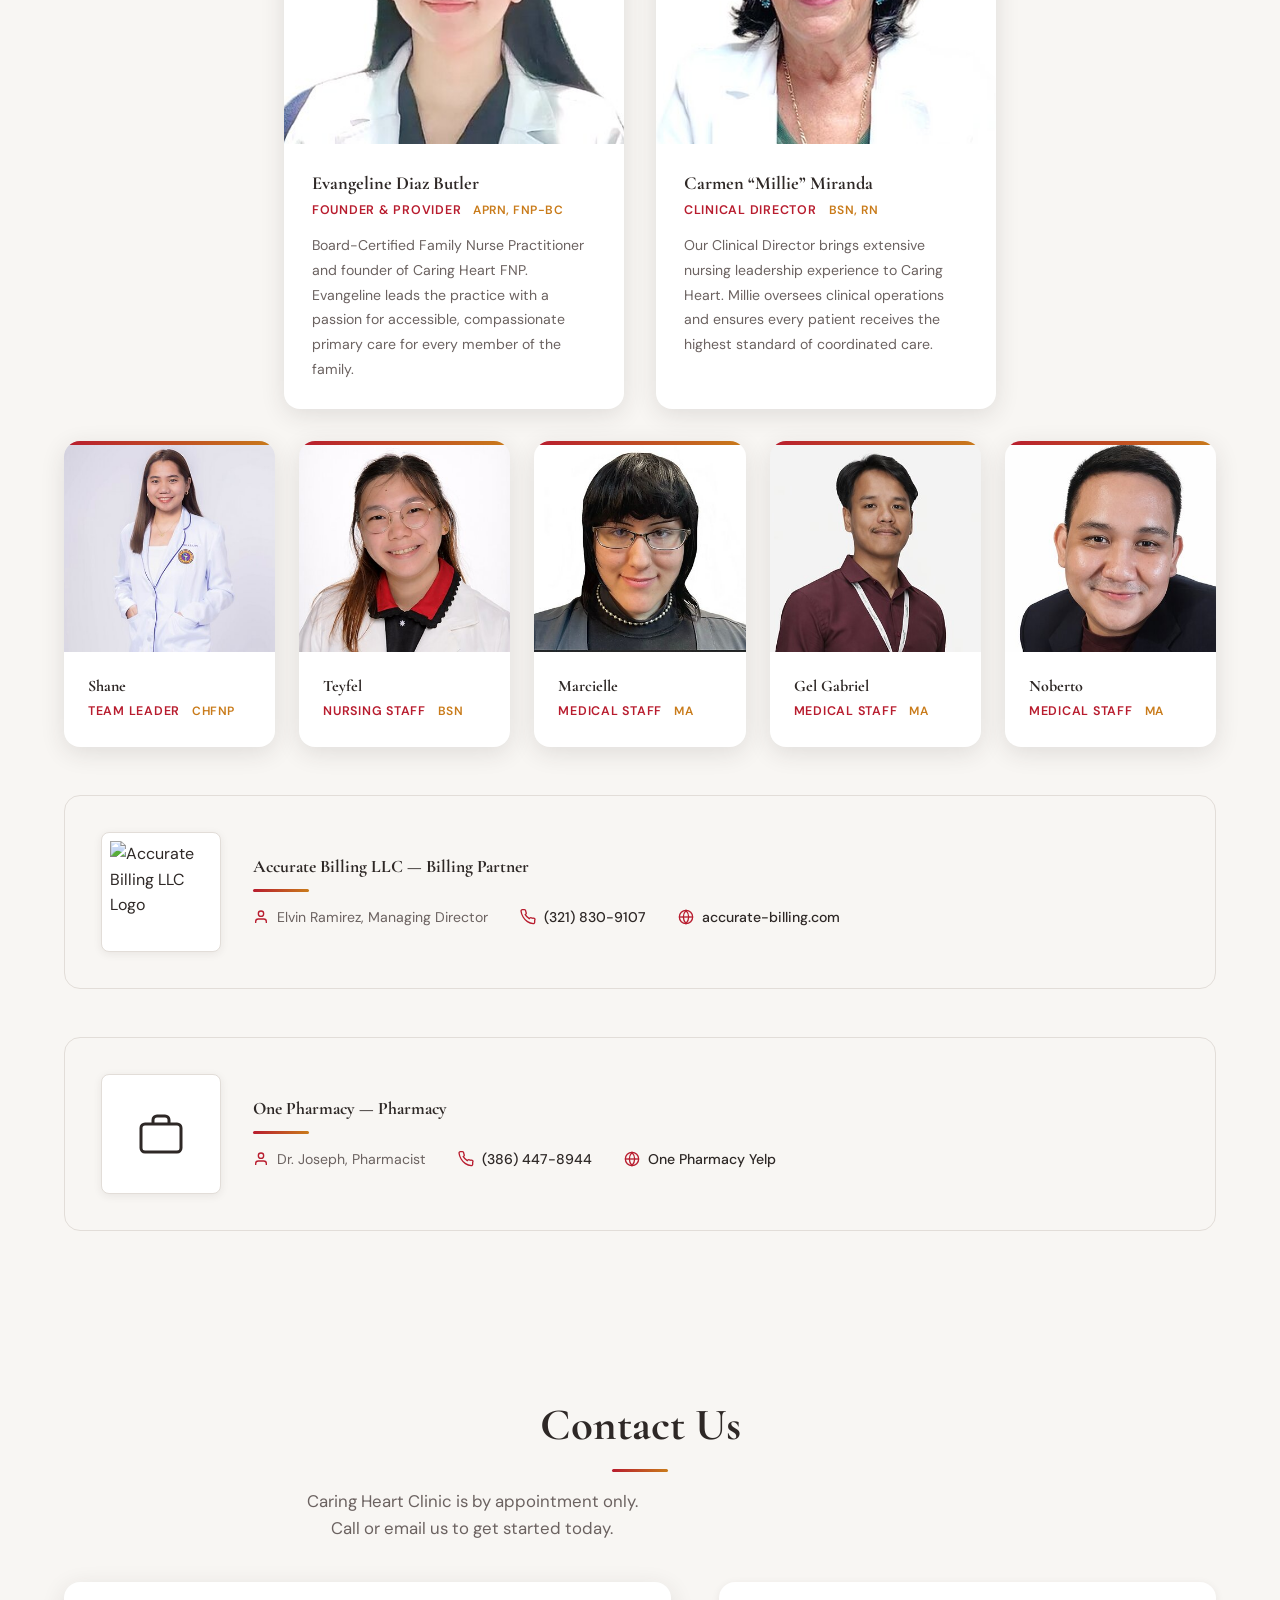
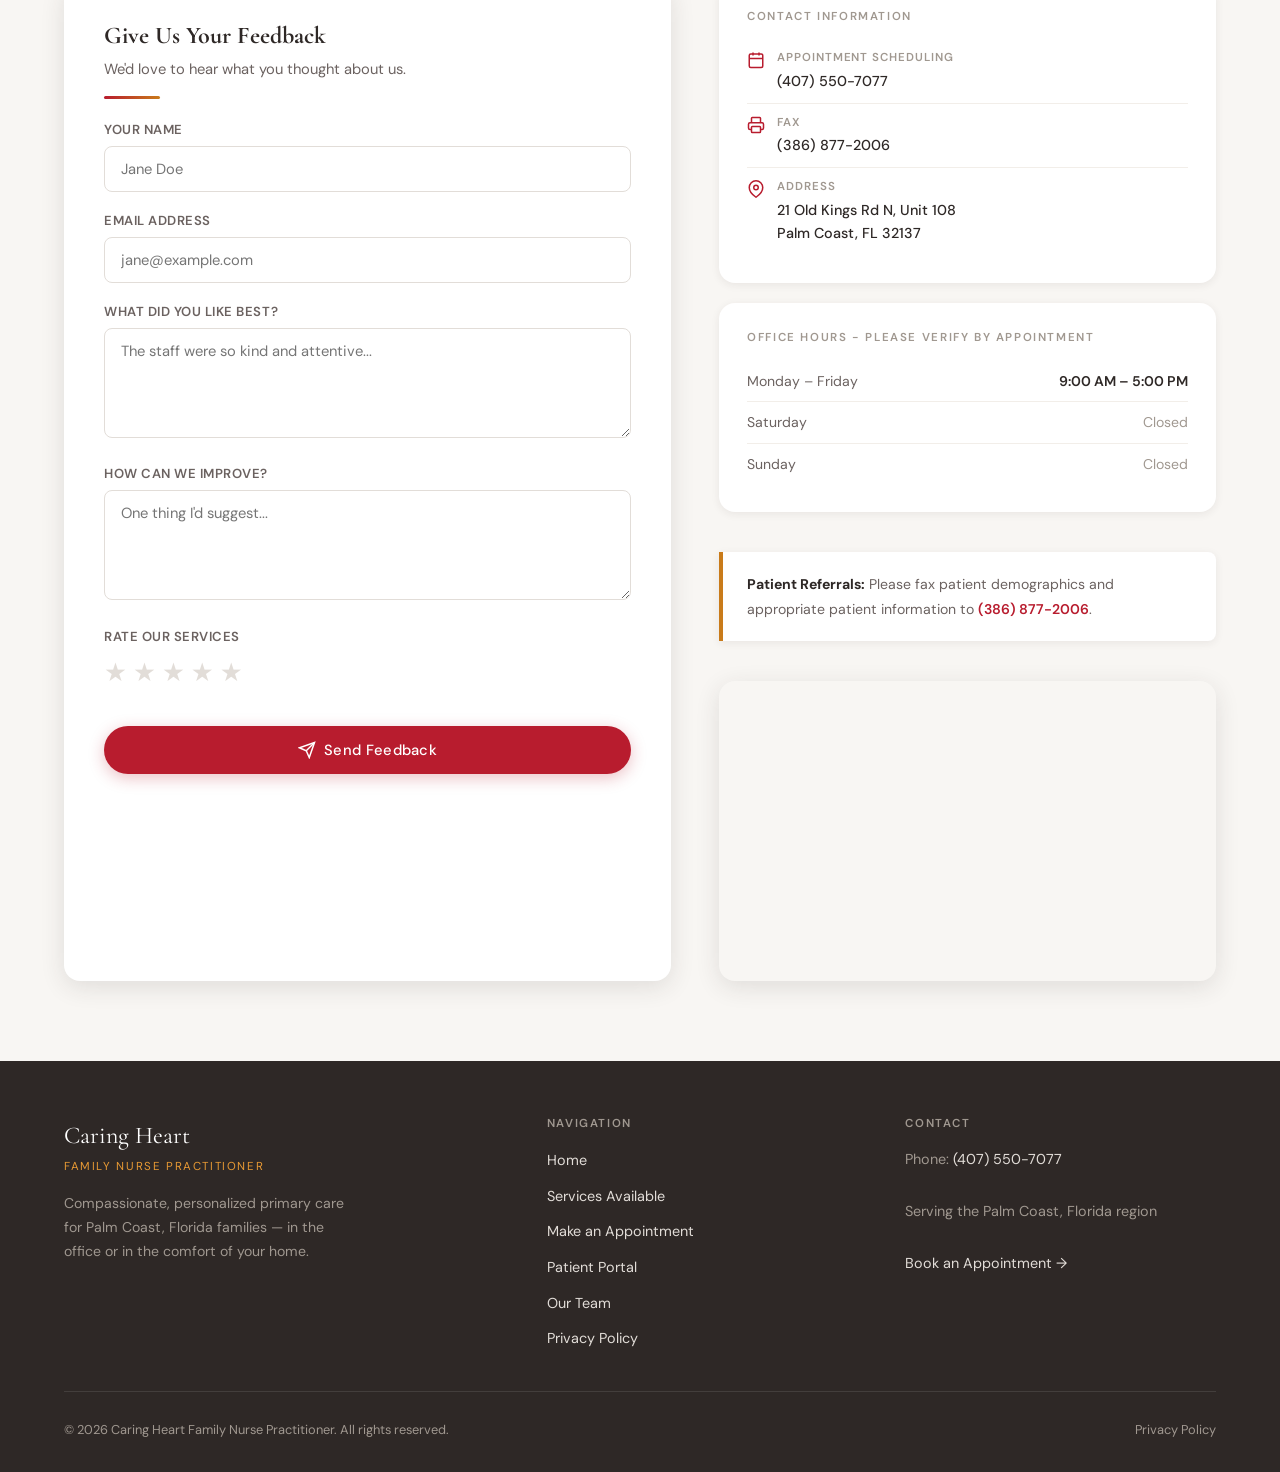
==== commit e301729b: "Edits" ====
--- a/our-team/index.html
+++ b/our-team/index.html
@@ -882,6 +882,43 @@
         </div>
       </div>
 
+      <!-- Vendor Partner 2 -->
+      <div class="billing-card reveal">
+        <div class="billing-logo">
+          <!-- Replace src with vendor logo URL or local path -->
+          <img
+            src=""
+            alt="Vendor Logo"
+            loading="lazy"
+            style="display:none;"
+          >
+          <!-- Placeholder icon shown until logo is added -->
+          <svg width="48" height="48" viewBox="0 0 24 24" fill="none" stroke="currentColor" stroke-width="1.5" style="color:var(--color-gray-300);"><rect x="2" y="7" width="20" height="14" rx="2"/><path d="M16 7V5a2 2 0 0 0-2-2h-4a2 2 0 0 0-2 2v2"/></svg>
+        </div>
+        <div class="billing-info">
+          <!-- Replace "Vendor Name" and "Partner Type" below -->
+          <h3>One Pharmacy &mdash; Pharmacy</h3>
+          <div class="divider"></div>
+          <div class="billing-details">
+            <div class="billing-detail">
+              <svg width="16" height="16" viewBox="0 0 24 24" fill="none" stroke="currentColor" stroke-width="2"><path d="M20 21v-2a4 4 0 0 0-4-4H8a4 4 0 0 0-4 4v2"/><circle cx="12" cy="7" r="4"/></svg>
+              <!-- Contact Name, Title -->
+              Dr. Joseph, Pharmacist
+            </div>
+            <div class="billing-detail">
+              <svg width="16" height="16" viewBox="0 0 24 24" fill="none" stroke="currentColor" stroke-width="2"><path d="M22 16.92v3a2 2 0 0 1-2.18 2 19.79 19.79 0 0 1-8.63-3.07A19.5 19.5 0 0 1 4.69 12a19.79 19.79 0 0 1-3.07-8.67A2 2 0 0 1 3.55 1h3a2 2 0 0 1 2 1.72c.127.96.361 1.903.7 2.81a2 2 0 0 1-.45 2.11L7.91 8.5a16 16 0 0 0 6 6l.91-.91a2 2 0 0 1 2.11-.45c.907.339 1.85.573 2.81.7A2 2 0 0 1 22 16.92z"/></svg>
+              <!-- Phone number -->
+              <a href="tel:0000000000">(386) 447-8944</a>
+            </div>
+            <div class="billing-detail">
+              <svg width="16" height="16" viewBox="0 0 24 24" fill="none" stroke="currentColor" stroke-width="2"><circle cx="12" cy="12" r="10"/><line x1="2" y1="12" x2="22" y2="12"/><path d="M12 2a15.3 15.3 0 0 1 4 10 15.3 15.3 0 0 1-4 10 15.3 15.3 0 0 1-4-10 15.3 15.3 0 0 1 4-10z"/></svg>
+              <!-- Website URL -->
+              <a href="https://www.yelp.com/biz/one-pharmacy-palm-coast" target="_blank" rel="noopener">One Pharmacy Yelp</a>
+            </div>
+          </div>
+        </div>
+      </div>
+
     </div>
   </section>
 
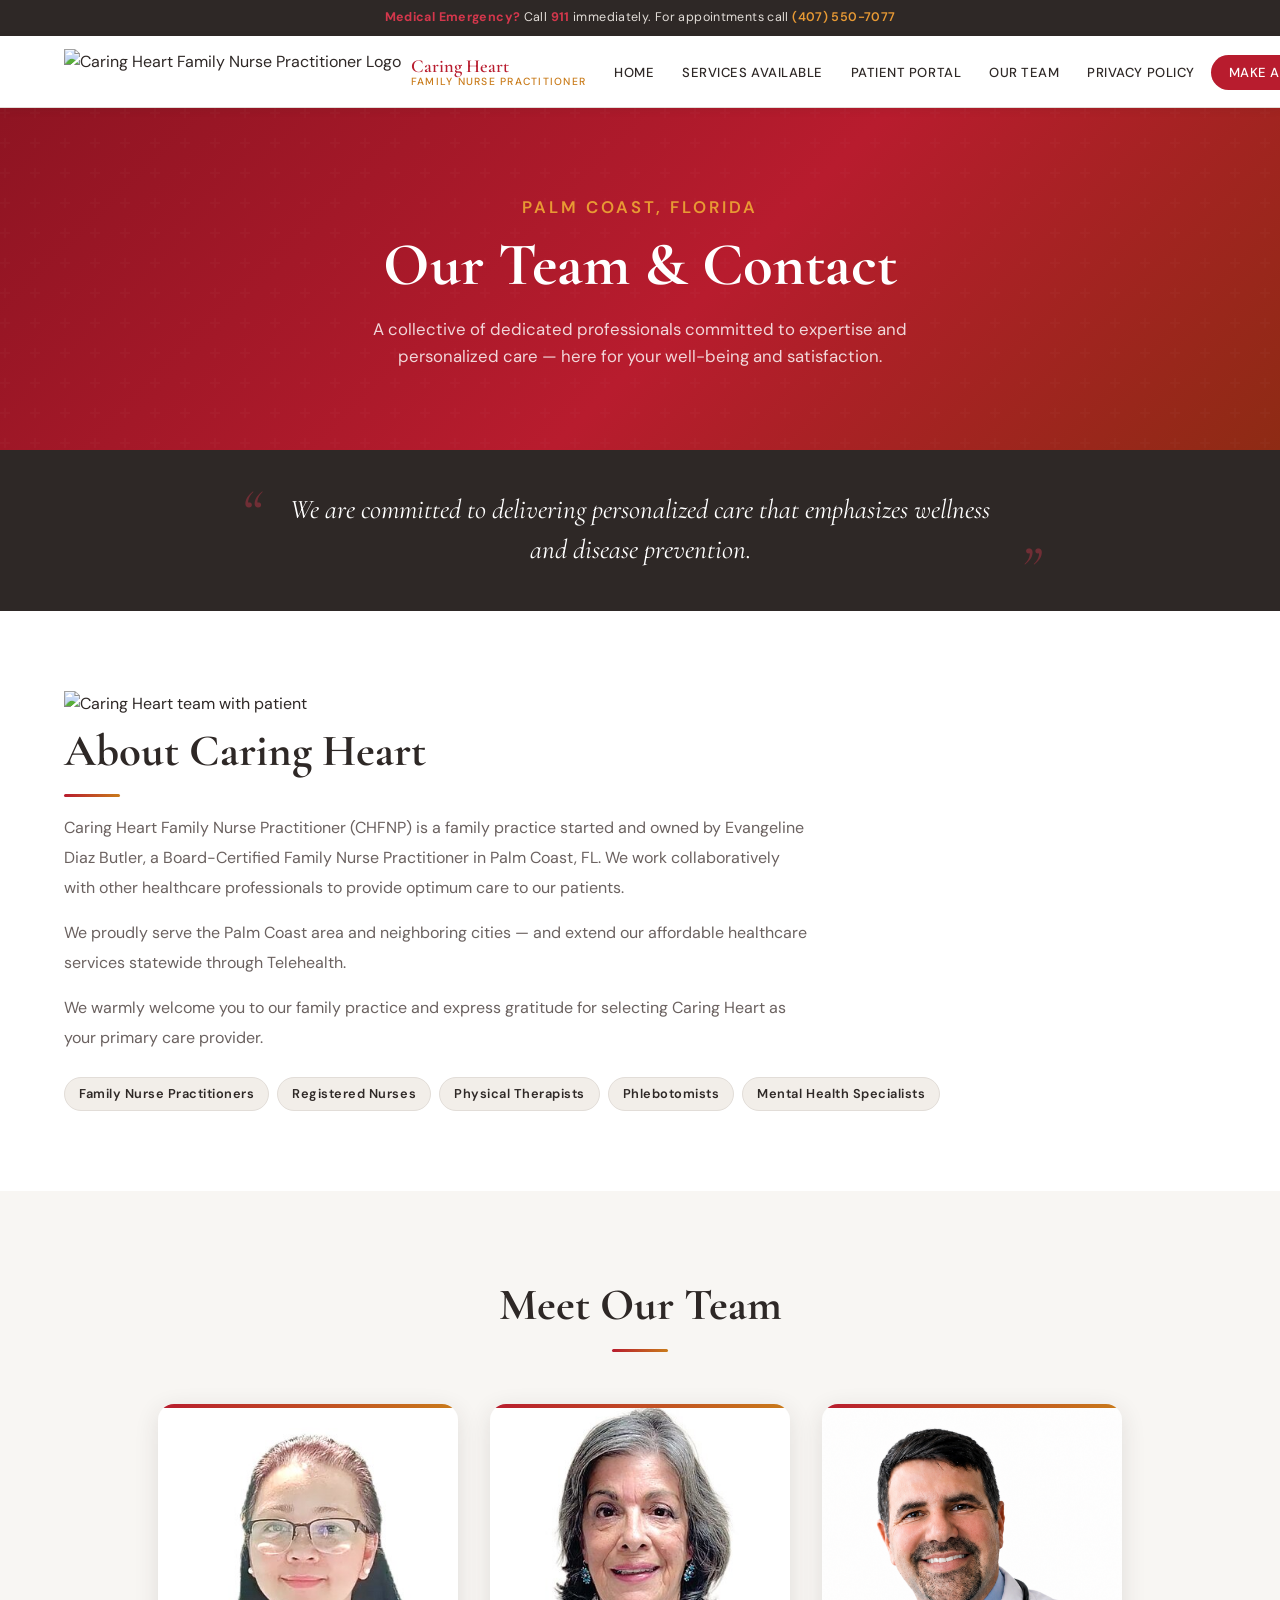
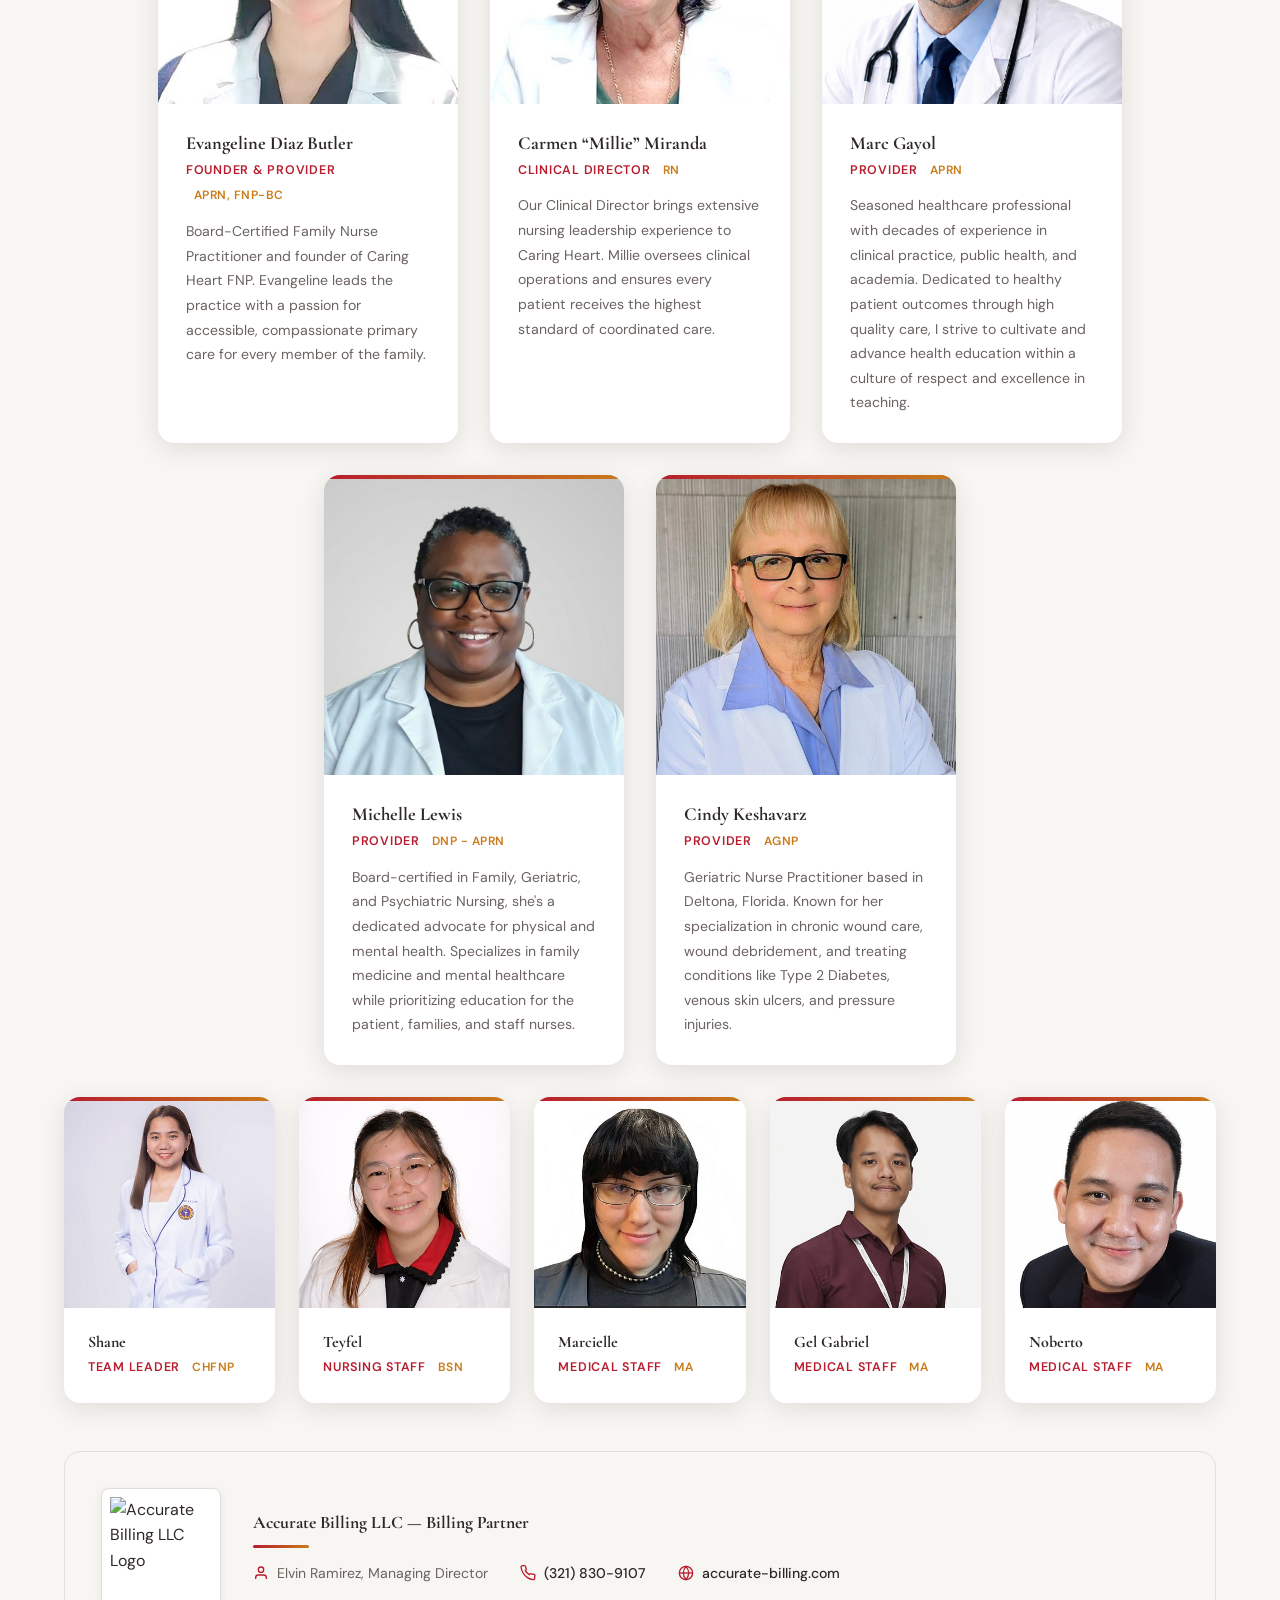
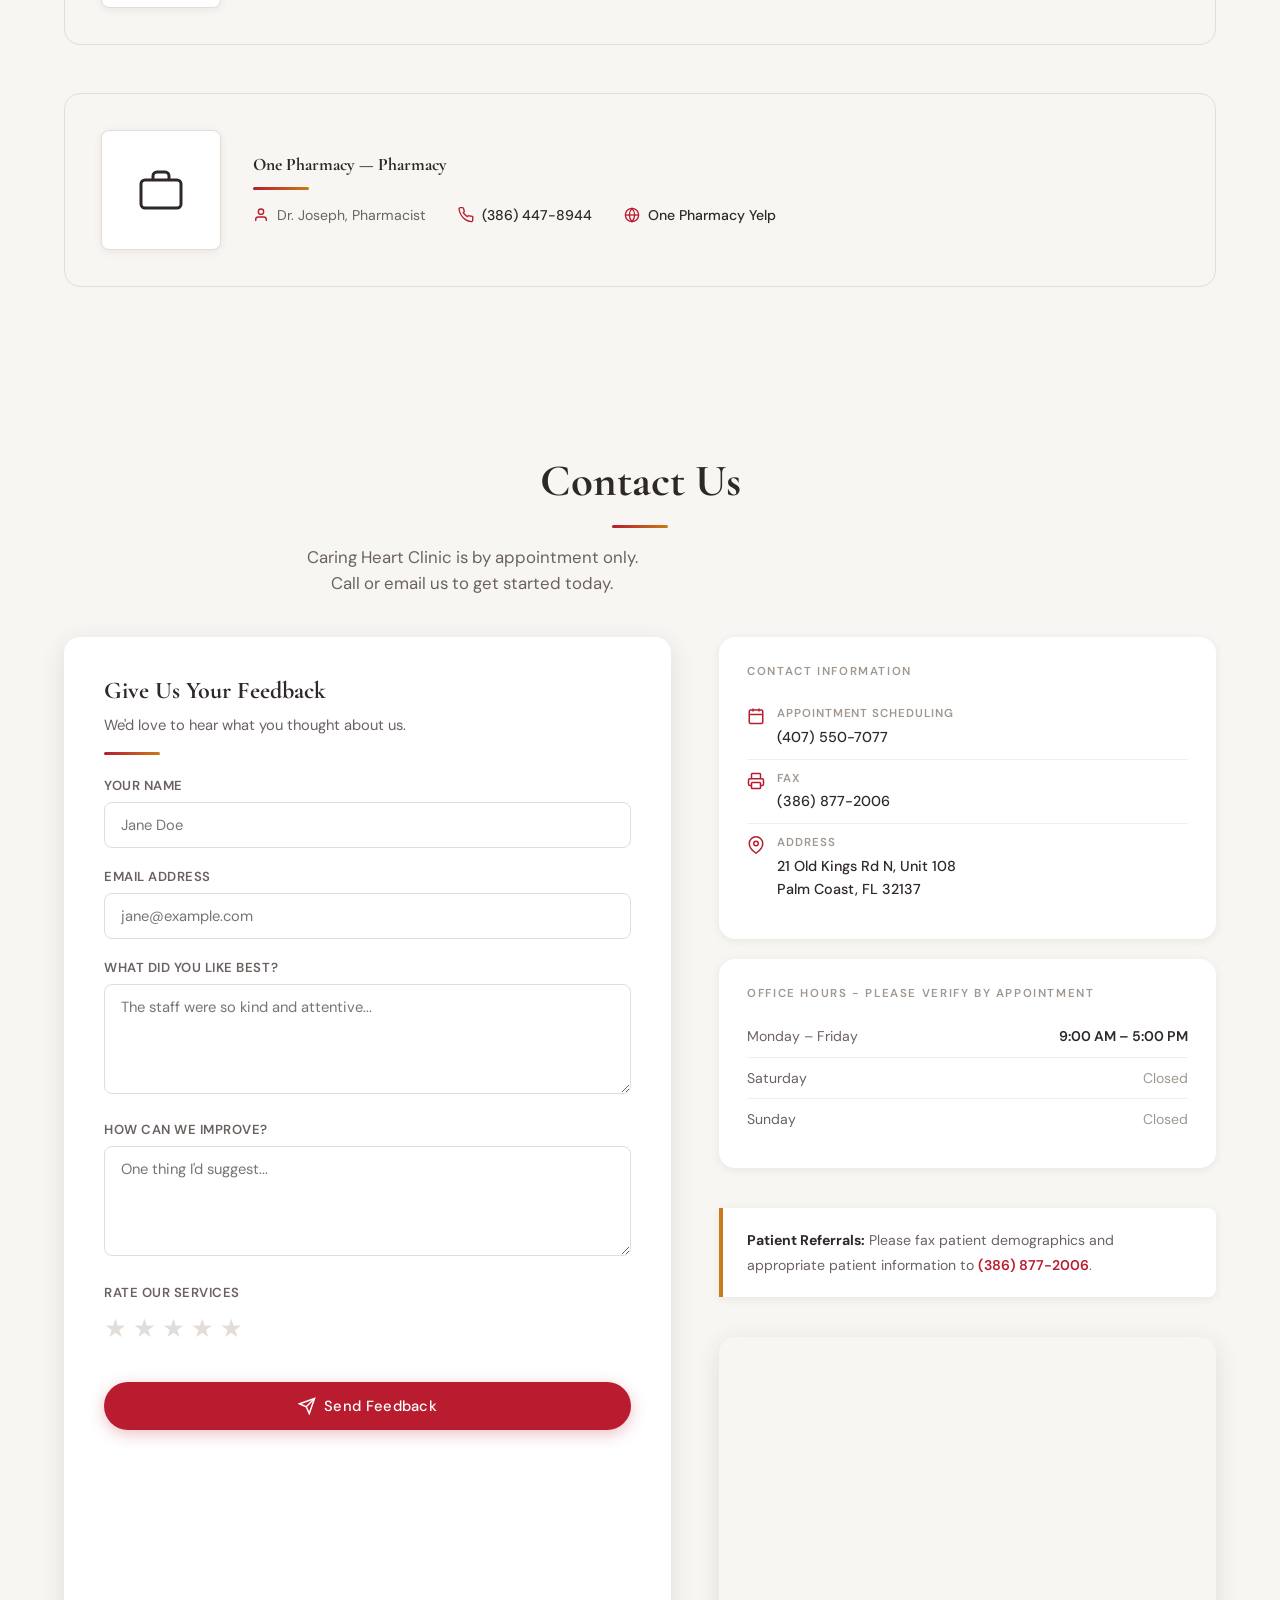
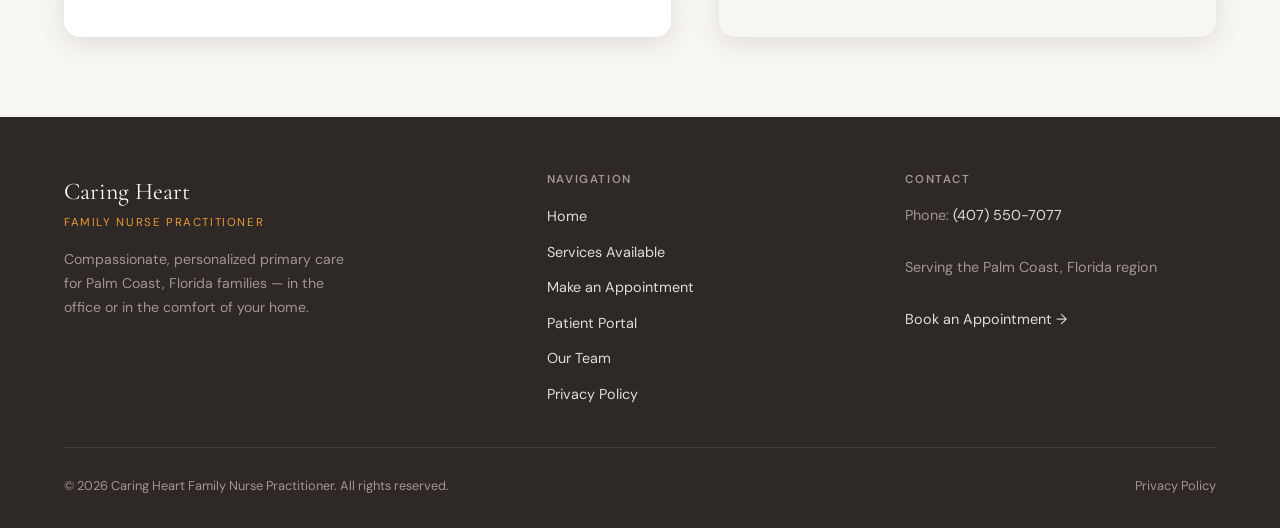
==== commit d0ca8f27: "Provider Count Update" ====
--- a/our-team/index.html
+++ b/our-team/index.html
@@ -147,7 +147,7 @@
     }
 
     .team-card--leader {
-      width: 340px;
+      width: 300px;
       flex-shrink: 0;
     }
 
@@ -733,10 +733,6 @@
 
         <div class="team-card team-card--leader reveal reveal-delay-1">
           <div class="team-card-photo">
-            <!--
-              PHOTO PLACEHOLDER
-              Save to: /our-team/images/carmen-millie-miranda.jpg
-            -->
             <img
               src="images/millie.jpg"
               alt="Carmen Millie Miranda, Clinical Director BSN"
@@ -746,8 +742,71 @@
           <div class="team-card-body">
             <h3>Carmen &ldquo;Millie&rdquo; Miranda</h3>
             <span class="team-card-role">Clinical Director</span>
-            <span class="team-card-credentials">BSN, RN</span>
+            <span class="team-card-credentials">RN</span>
             <p>Our Clinical Director brings extensive nursing leadership experience to Caring Heart. Millie oversees clinical operations and ensures every patient receives the highest standard of coordinated care.</p>
+          </div>
+        </div>
+
+        <div class="team-card team-card--leader reveal reveal-delay-2">
+          <div class="team-card-photo">
+            <img
+              src="images/provider3.png"
+              alt="Marcos Gayol — APRN"
+              loading="lazy"
+            >
+            <svg width="80" height="80" viewBox="0 0 24 24" fill="none" stroke="currentColor" stroke-width="1" aria-hidden="true">
+              <path d="M20 21v-2a4 4 0 0 0-4-4H8a4 4 0 0 0-4 4v2"/>
+              <circle cx="12" cy="7" r="4"/>
+            </svg>
+          </div>
+          <div class="team-card-body">
+            <h3>Marc Gayol</h3>
+            <span class="team-card-role">Provider</span>
+            <span class="team-card-credentials">APRN</span>
+            <!-- UPDATE: Replace this paragraph with a short bio -->
+            <p>Seasoned healthcare professional with decades of experience in clinical practice, public health, and academia. Dedicated to healthy patient outcomes through high quality care, I strive to cultivate and advance health education within a culture of respect and excellence in teaching.</p>
+          </div>
+        </div>
+
+        <div class="team-card team-card--leader reveal reveal-delay-3">
+          <div class="team-card-photo">
+            <img
+              src="images/provider4.jpeg"
+              alt="Michelle Lewis — APRN"
+              loading="lazy"
+            >
+            <svg width="80" height="80" viewBox="0 0 24 24" fill="none" stroke="currentColor" stroke-width="1" aria-hidden="true">
+              <path d="M20 21v-2a4 4 0 0 0-4-4H8a4 4 0 0 0-4 4v2"/>
+              <circle cx="12" cy="7" r="4"/>
+            </svg>
+          </div>
+          <div class="team-card-body">
+            <h3>Michelle Lewis</h3>
+            <span class="team-card-role">Provider</span>
+            <span class="team-card-credentials">DNP - APRN</span>
+            <!-- UPDATE: Replace this paragraph with a short bio -->
+            <p>Board-certified in Family, Geriatric, and Psychiatric Nursing, she's a dedicated advocate for physical and mental health. Specializes in family medicine and mental healthcare while prioritizing education for the patient, families, and staff nurses.</p>
+          </div>
+        </div>
+
+         <div class="team-card team-card--leader reveal reveal-delay-3">
+          <div class="team-card-photo">
+            <img
+              src="images/provider5.jpg"
+              alt="Cindy Keshavarz — APRN"
+              loading="lazy"
+            >
+            <svg width="80" height="80" viewBox="0 0 24 24" fill="none" stroke="currentColor" stroke-width="1" aria-hidden="true">
+              <path d="M20 21v-2a4 4 0 0 0-4-4H8a4 4 0 0 0-4 4v2"/>
+              <circle cx="12" cy="7" r="4"/>
+            </svg>
+          </div>
+          <div class="team-card-body">
+            <h3>Cindy Keshavarz</h3>
+            <span class="team-card-role">Provider</span>
+            <span class="team-card-credentials">AGNP</span>
+            <!-- UPDATE: Replace this paragraph with a short bio -->
+            <p>Geriatric Nurse Practitioner based in Deltona, Florida. Known for her specialization in chronic wound care, wound debridement, and treating conditions like Type 2 Diabetes, venous skin ulcers, and pressure injuries.</p>
           </div>
         </div>
 
@@ -887,7 +946,7 @@
         <div class="billing-logo">
           <!-- Replace src with vendor logo URL or local path -->
           <img
-            src=""
+            src="images/onepharmacy.jpg"
             alt="Vendor Logo"
             loading="lazy"
             style="display:none;"
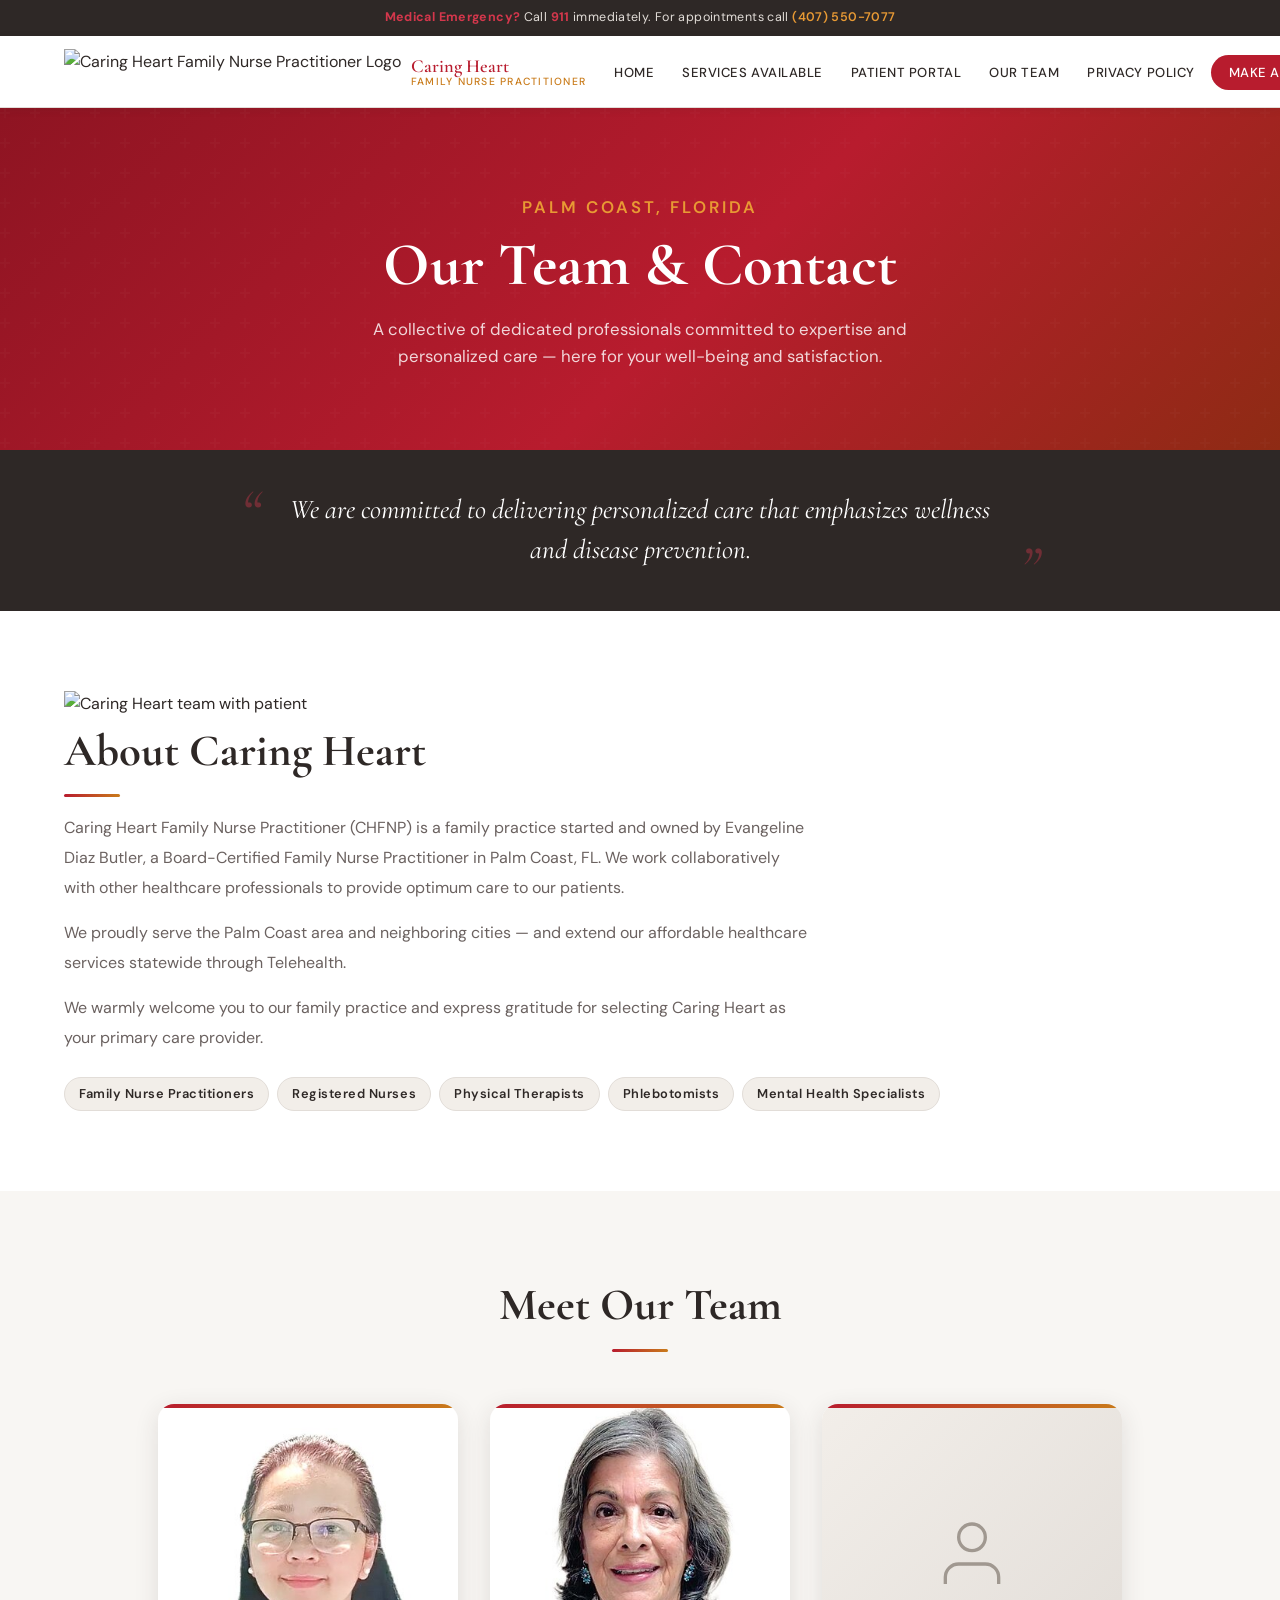
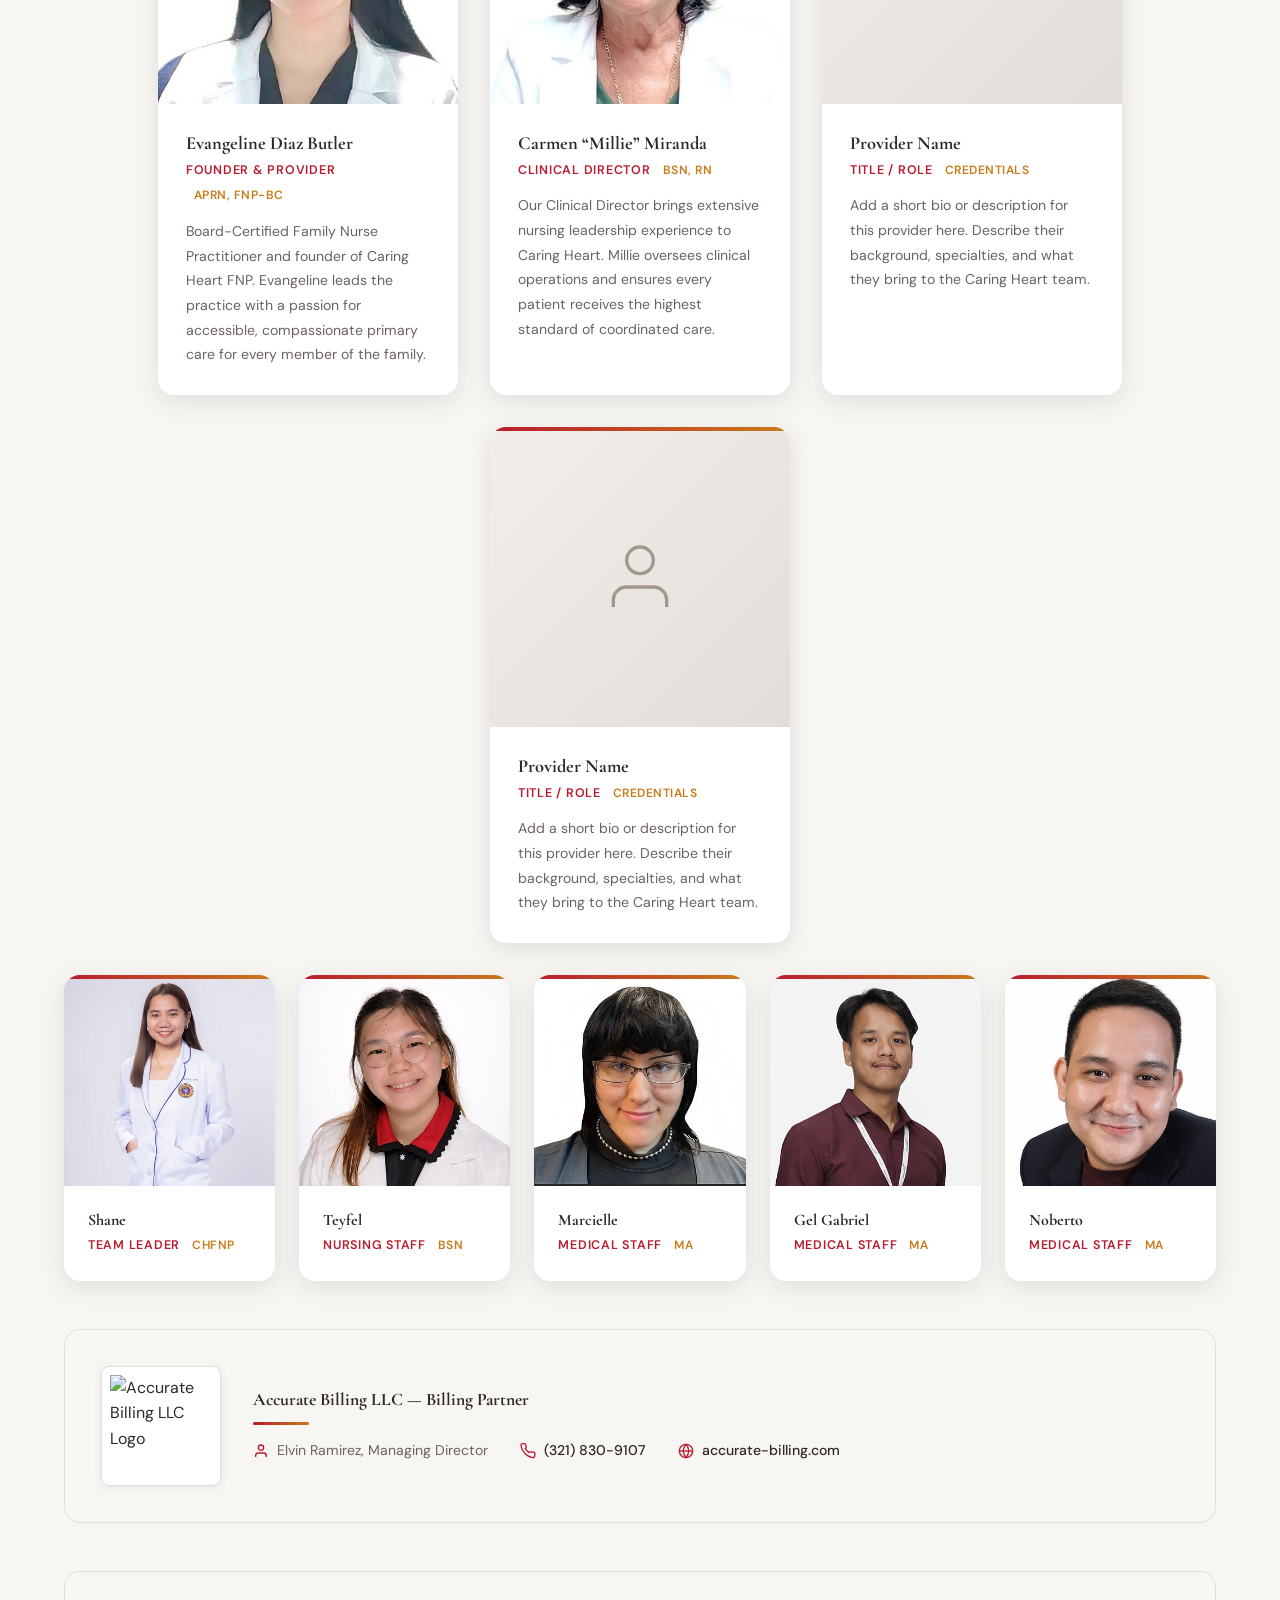
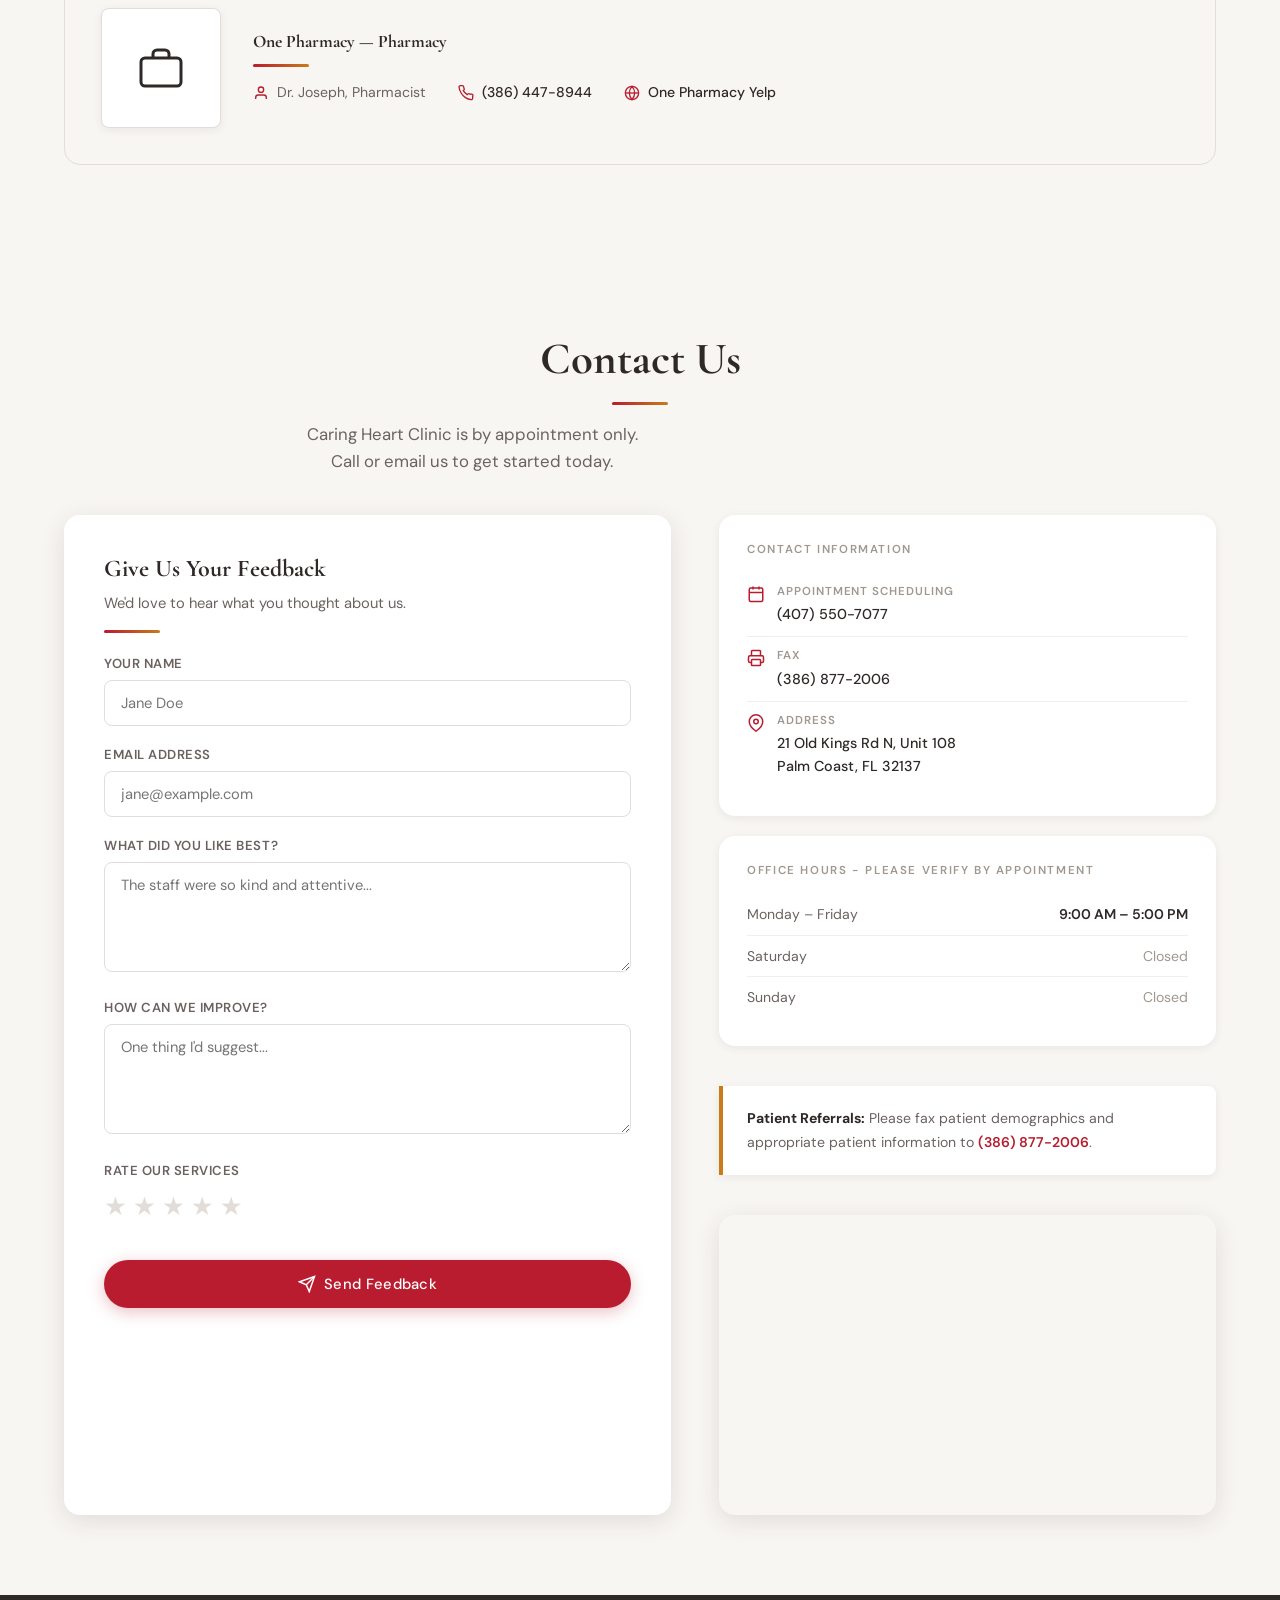
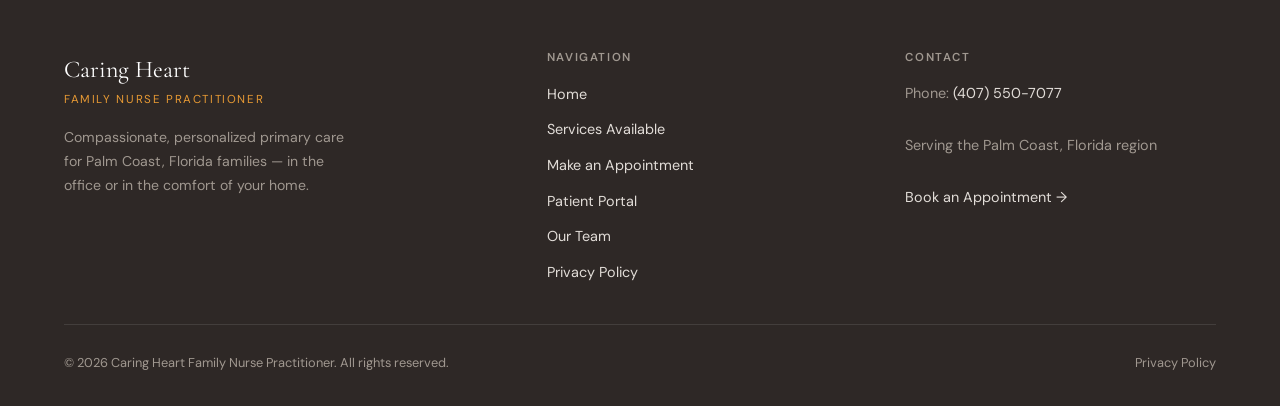
==== commit 7eb41162: "Update index.html" ====
--- a/our-team/index.html
+++ b/our-team/index.html
@@ -733,6 +733,10 @@
 
         <div class="team-card team-card--leader reveal reveal-delay-1">
           <div class="team-card-photo">
+            <!--
+              PHOTO PLACEHOLDER
+              Save to: /our-team/images/carmen-millie-miranda.jpg
+            -->
             <img
               src="images/millie.jpg"
               alt="Carmen Millie Miranda, Clinical Director BSN"
@@ -742,71 +746,80 @@
           <div class="team-card-body">
             <h3>Carmen &ldquo;Millie&rdquo; Miranda</h3>
             <span class="team-card-role">Clinical Director</span>
-            <span class="team-card-credentials">RN</span>
+            <span class="team-card-credentials">BSN, RN</span>
             <p>Our Clinical Director brings extensive nursing leadership experience to Caring Heart. Millie oversees clinical operations and ensures every patient receives the highest standard of coordinated care.</p>
           </div>
         </div>
 
+        <!-- ─── NEW PROVIDER SLOT 1 ─── -->
+        <!-- TO CUSTOMIZE: Update the name, role, credentials, description, and photo below -->
         <div class="team-card team-card--leader reveal reveal-delay-2">
-          <div class="team-card-photo">
+          <div class="team-card-photo placeholder">
+            <!--
+              PHOTO PLACEHOLDER
+              1. Save your photo to: /our-team/images/provider-3.jpg
+              2. Replace the placeholder <div> above with:
+                 <div class="team-card-photo">
+              3. Update the src and alt attributes below
+              4. Remove this comment block
+            -->
             <img
-              src="images/provider3.png"
-              alt="Marcos Gayol — APRN"
+              src="images/provider-3.jpg"
+              alt="Provider Name — Role"
               loading="lazy"
+              style="display:none;"
             >
+            <!-- Placeholder silhouette shown until photo is added -->
             <svg width="80" height="80" viewBox="0 0 24 24" fill="none" stroke="currentColor" stroke-width="1" aria-hidden="true">
               <path d="M20 21v-2a4 4 0 0 0-4-4H8a4 4 0 0 0-4 4v2"/>
               <circle cx="12" cy="7" r="4"/>
             </svg>
           </div>
           <div class="team-card-body">
-            <h3>Marc Gayol</h3>
-            <span class="team-card-role">Provider</span>
-            <span class="team-card-credentials">APRN</span>
+            <!-- UPDATE: Replace "Provider Name" with the full name -->
+            <h3>Provider Name</h3>
+            <!-- UPDATE: Replace "Title / Role" with the provider's title -->
+            <span class="team-card-role">Title / Role</span>
+            <!-- UPDATE: Replace "CREDENTIALS" with certifications (e.g. APRN, BSN, RN) -->
+            <span class="team-card-credentials">CREDENTIALS</span>
             <!-- UPDATE: Replace this paragraph with a short bio -->
-            <p>Seasoned healthcare professional with decades of experience in clinical practice, public health, and academia. Dedicated to healthy patient outcomes through high quality care, I strive to cultivate and advance health education within a culture of respect and excellence in teaching.</p>
-          </div>
-        </div>
-
+            <p>Add a short bio or description for this provider here. Describe their background, specialties, and what they bring to the Caring Heart team.</p>
+          </div>
+        </div>
+
+        <!-- ─── NEW PROVIDER SLOT 2 ─── -->
+        <!-- TO CUSTOMIZE: Update the name, role, credentials, description, and photo below -->
         <div class="team-card team-card--leader reveal reveal-delay-3">
-          <div class="team-card-photo">
+          <div class="team-card-photo placeholder">
+            <!--
+              PHOTO PLACEHOLDER
+              1. Save your photo to: /our-team/images/provider-4.jpg
+              2. Replace the placeholder <div> above with:
+                 <div class="team-card-photo">
+              3. Update the src and alt attributes below
+              4. Remove this comment block
+            -->
             <img
-              src="images/provider4.jpeg"
-              alt="Michelle Lewis — APRN"
+              src="images/provider-4.jpg"
+              alt="Provider Name — Role"
               loading="lazy"
+              style="display:none;"
             >
+            <!-- Placeholder silhouette shown until photo is added -->
             <svg width="80" height="80" viewBox="0 0 24 24" fill="none" stroke="currentColor" stroke-width="1" aria-hidden="true">
               <path d="M20 21v-2a4 4 0 0 0-4-4H8a4 4 0 0 0-4 4v2"/>
               <circle cx="12" cy="7" r="4"/>
             </svg>
           </div>
           <div class="team-card-body">
-            <h3>Michelle Lewis</h3>
-            <span class="team-card-role">Provider</span>
-            <span class="team-card-credentials">DNP - APRN</span>
+            <!-- UPDATE: Replace "Provider Name" with the full name -->
+            <h3>Provider Name</h3>
+            <!-- UPDATE: Replace "Title / Role" with the provider's title -->
+            <span class="team-card-role">Title / Role</span>
+            <!-- UPDATE: Replace "CREDENTIALS" with certifications (e.g. APRN, BSN, RN) -->
+            <span class="team-card-credentials">CREDENTIALS</span>
             <!-- UPDATE: Replace this paragraph with a short bio -->
-            <p>Board-certified in Family, Geriatric, and Psychiatric Nursing, she's a dedicated advocate for physical and mental health. Specializes in family medicine and mental healthcare while prioritizing education for the patient, families, and staff nurses.</p>
-          </div>
-        </div>
-
-         <div class="team-card team-card--leader reveal reveal-delay-3">
-          <div class="team-card-photo">
-            <img
-              src="images/provider5.jpg"
-              alt="Cindy Keshavarz — APRN"
-              loading="lazy"
-            >
-            <svg width="80" height="80" viewBox="0 0 24 24" fill="none" stroke="currentColor" stroke-width="1" aria-hidden="true">
-              <path d="M20 21v-2a4 4 0 0 0-4-4H8a4 4 0 0 0-4 4v2"/>
-              <circle cx="12" cy="7" r="4"/>
-            </svg>
-          </div>
-          <div class="team-card-body">
-            <h3>Cindy Keshavarz</h3>
-            <span class="team-card-role">Provider</span>
-            <span class="team-card-credentials">AGNP</span>
-            <!-- UPDATE: Replace this paragraph with a short bio -->
-            <p>Geriatric Nurse Practitioner based in Deltona, Florida. Known for her specialization in chronic wound care, wound debridement, and treating conditions like Type 2 Diabetes, venous skin ulcers, and pressure injuries.</p>
+            <p>Add a short bio or description for this provider here. Describe their background, specialties, and what they bring to the Caring Heart team.</p>
           </div>
         </div>
 
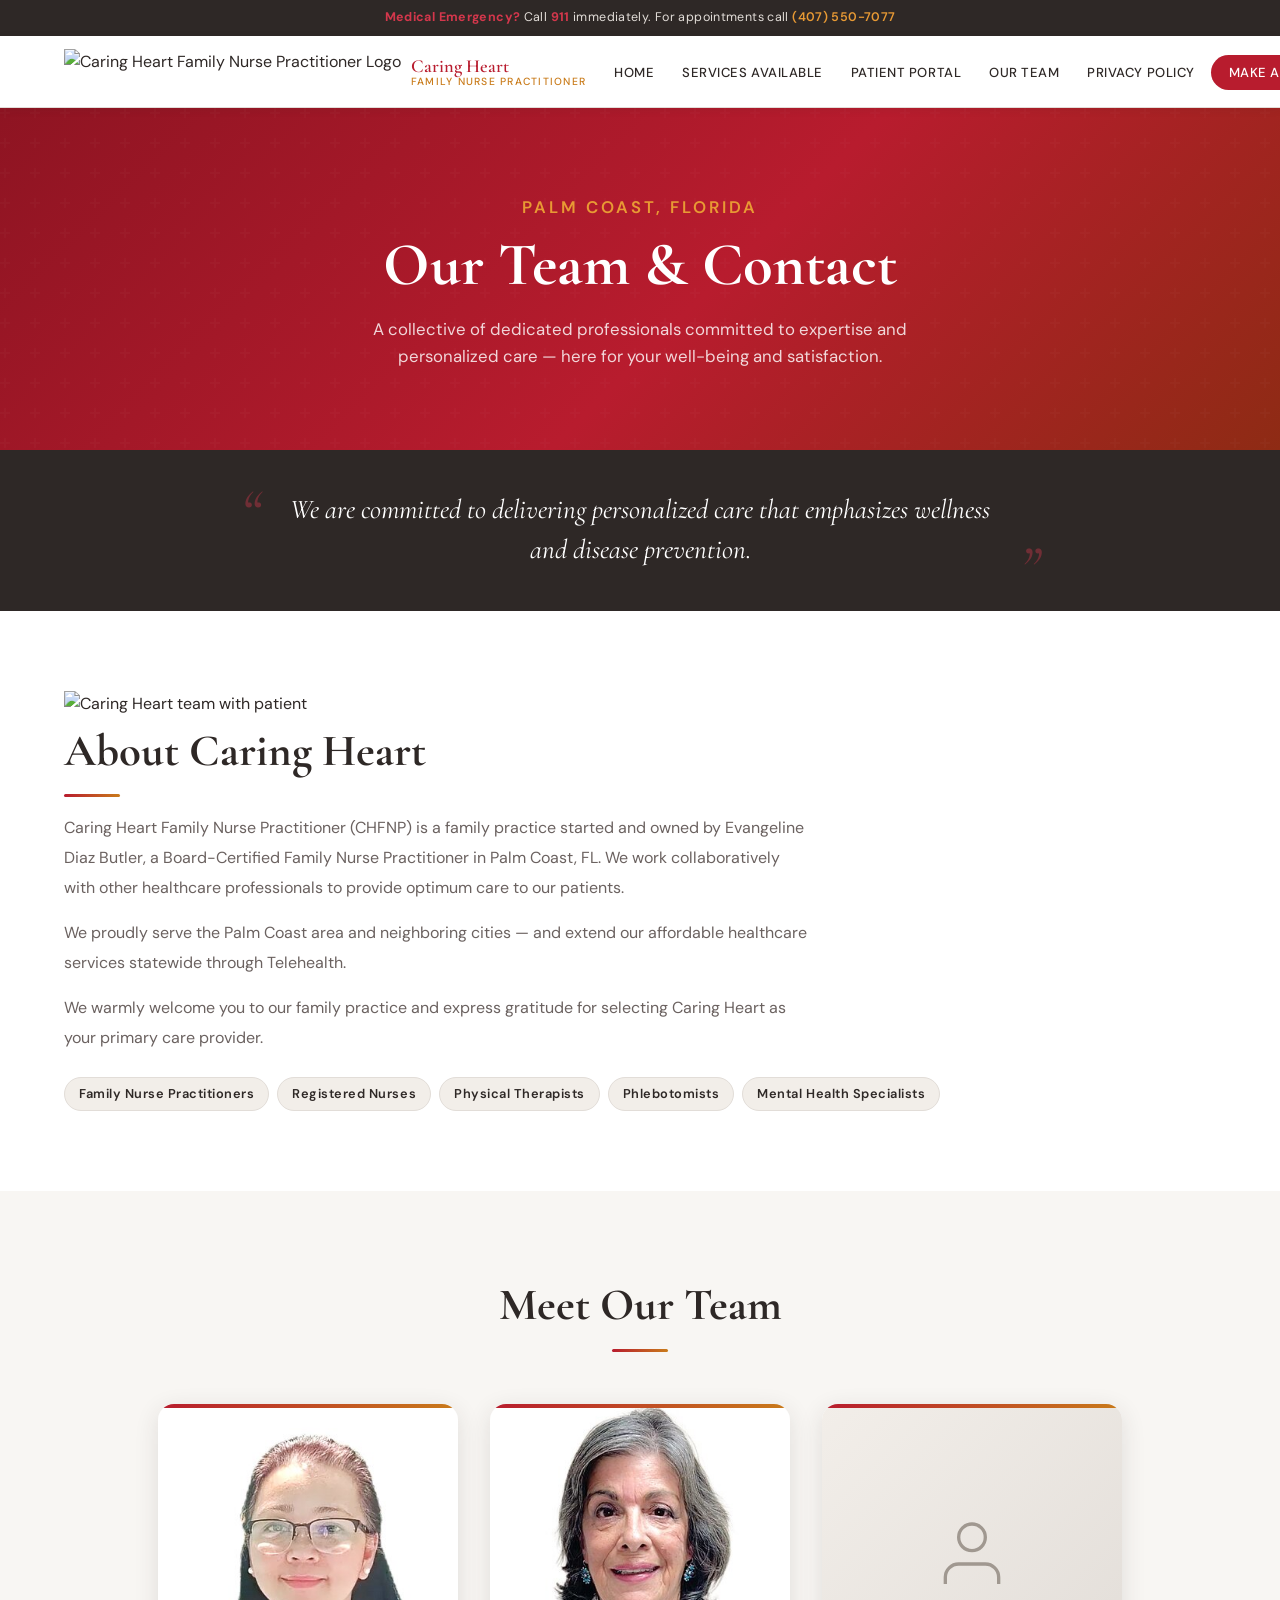
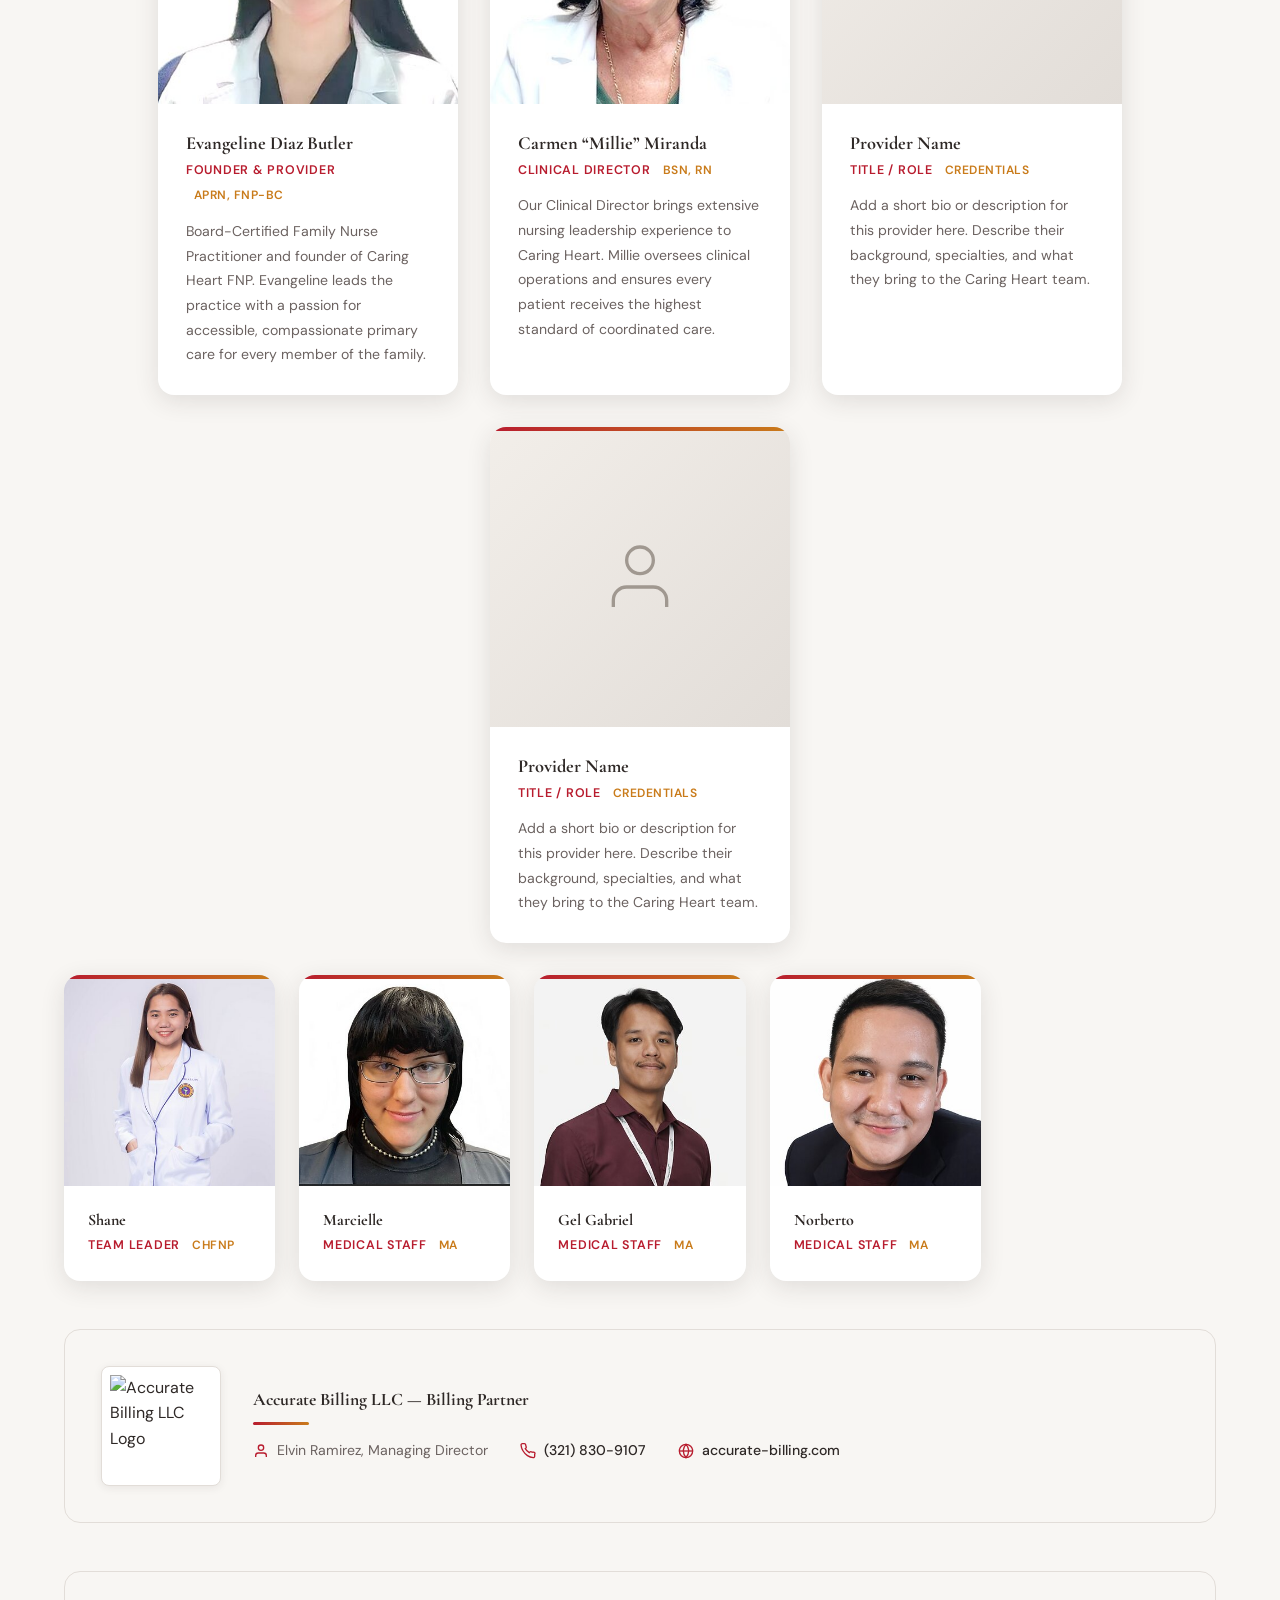
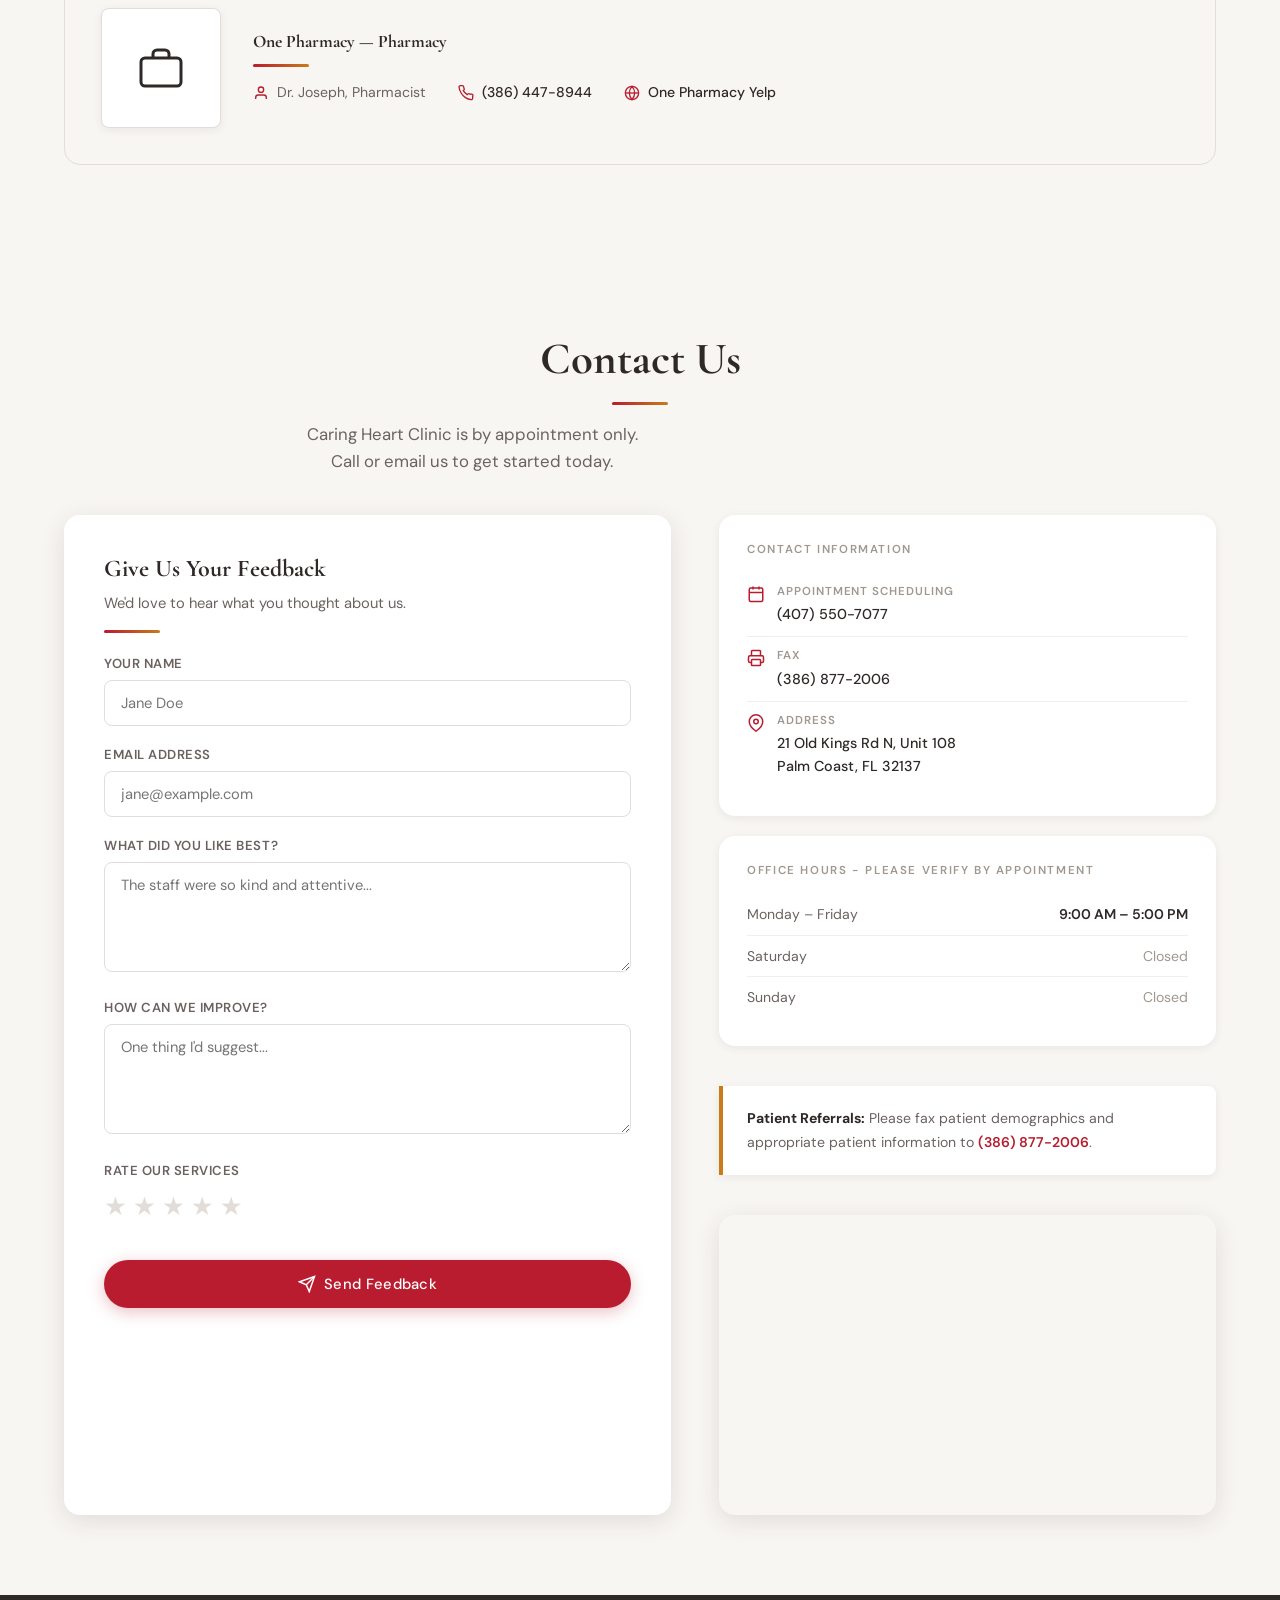
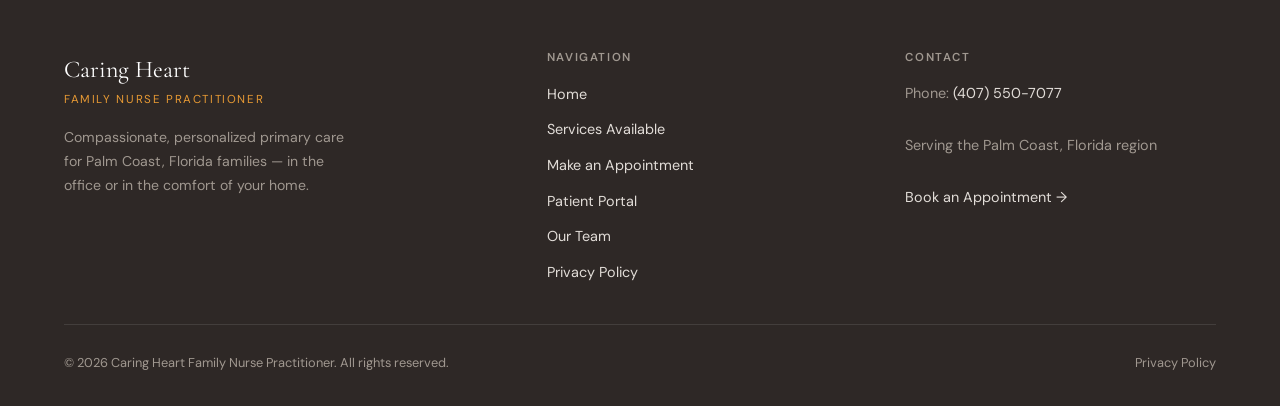
==== commit fb65d316: "Update index.html" ====
--- a/our-team/index.html
+++ b/our-team/index.html
@@ -847,25 +847,6 @@
           </div>
         </div>
 
-        <div class="team-card team-card--staff reveal reveal-delay-1">
-          <div class="team-card-photo">
-            <!--
-              PHOTO PLACEHOLDER
-              Save to: /about/images/teyfel.jpg
-            -->
-            <img
-              src="images/teyfel.jpg"
-              alt="Teyfel, BSN"
-              loading="lazy"
-            >
-          </div>
-          <div class="team-card-body">
-            <h3>Teyfel</h3>
-            <span class="team-card-role">Nursing Staff</span>
-            <span class="team-card-credentials">BSN</span>
-          </div>
-        </div>
-
         <div class="team-card team-card--staff reveal reveal-delay-2">
           <div class="team-card-photo">
             <!--
@@ -912,12 +893,12 @@
             -->
             <img
               src="images/noberto.jpg"
-              alt="Noberto, MA"
+              alt="Norberto, MA"
               loading="lazy"
             >
           </div>
           <div class="team-card-body">
-            <h3>Noberto</h3>
+            <h3>Norberto</h3>
             <span class="team-card-role">Medical Staff</span>
             <span class="team-card-credentials">MA</span>
           </div>
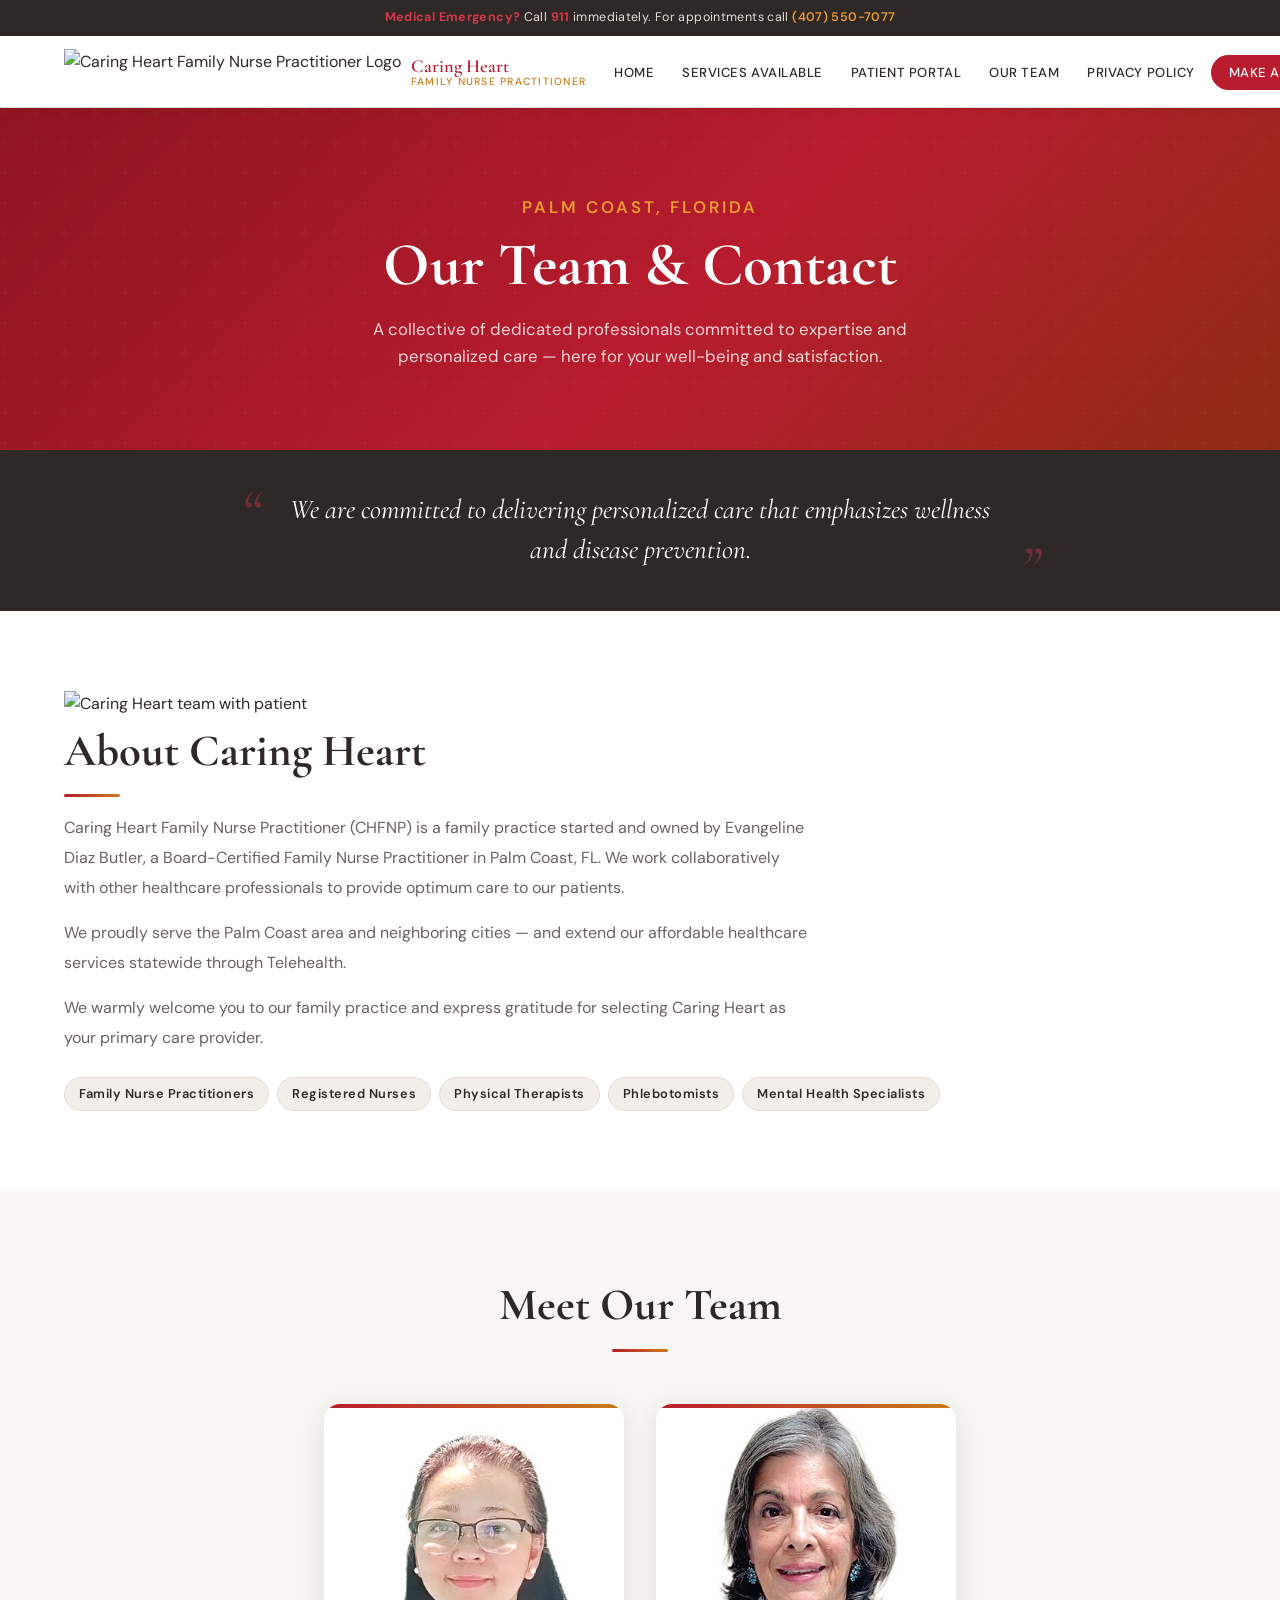
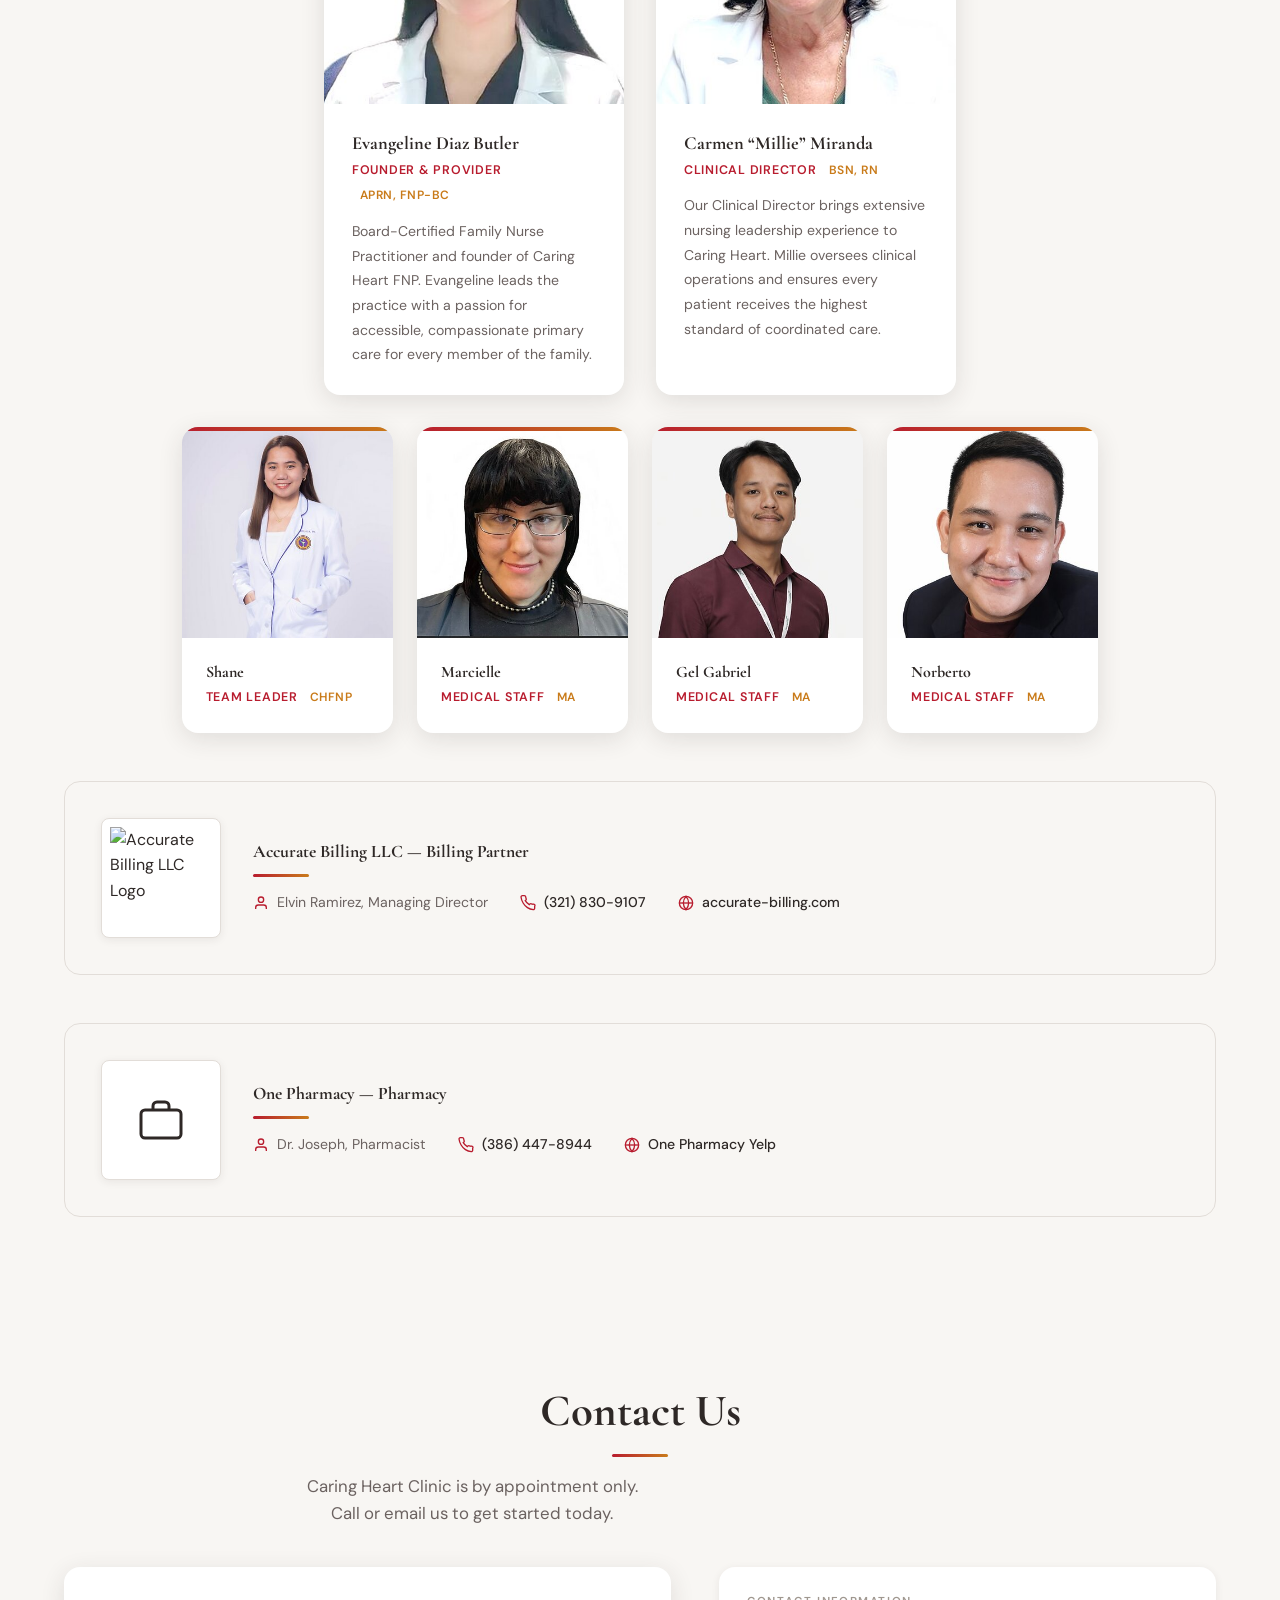
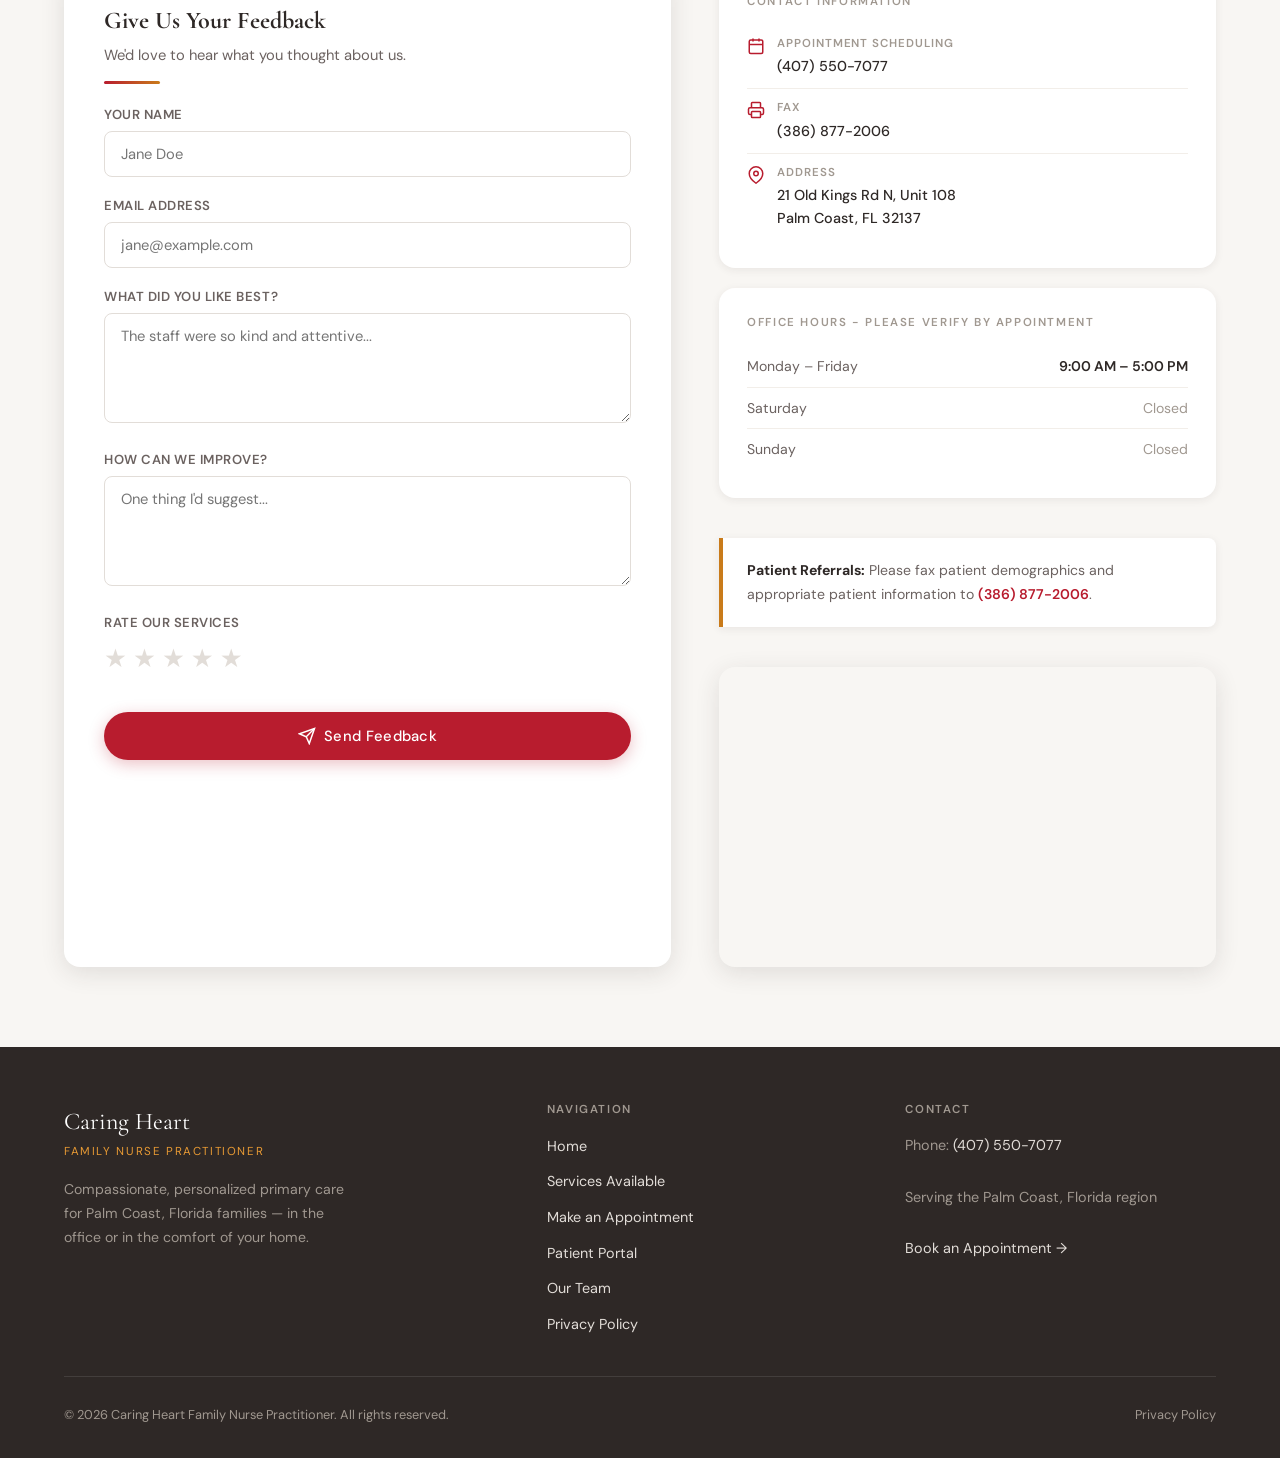
==== commit 43fdabeb: "Update index.html" ====
--- a/our-team/index.html
+++ b/our-team/index.html
@@ -151,11 +151,19 @@
       flex-shrink: 0;
     }
 
-    /* Staff row — up to 5 smaller cards */
+    /* Staff row — up to 5 smaller cards, centered for any count */
     .team-staff {
-      display: grid;
-      grid-template-columns: repeat(5, 1fr);
-      gap: 24px;
+      --staff-cols: 5;
+      --staff-gap: 24px;
+      display: flex;
+      flex-wrap: wrap;
+      justify-content: center;
+      gap: var(--staff-gap);
+    }
+
+    .team-card--staff {
+      flex: 0 0 calc((100% - (var(--staff-cols) - 1) * var(--staff-gap)) / var(--staff-cols));
+      max-width: calc((100% - (var(--staff-cols) - 1) * var(--staff-gap)) / var(--staff-cols));
     }
 
     /* ── Team Card — Leader (large) ── */
@@ -589,13 +597,13 @@
     /* ── Responsive ── */
     @media (max-width: 1200px) {
       .team-staff {
-        grid-template-columns: repeat(3, 1fr);
+        --staff-cols: 3;
       }
     }
 
     @media (max-width: 1024px) {
       .team-staff {
-        grid-template-columns: repeat(3, 1fr);
+        --staff-cols: 3;
       }
     }
 
@@ -622,7 +630,7 @@
 
     @media (max-width: 600px) {
       .team-staff {
-        grid-template-columns: repeat(2, 1fr);
+        --staff-cols: 2;
       }
 
       .discipline-pills {
@@ -632,7 +640,7 @@
 
     @media (max-width: 420px) {
       .team-staff {
-        grid-template-columns: 1fr;
+        --staff-cols: 1;
       }
     }
   </style>
@@ -751,78 +759,6 @@
           </div>
         </div>
 
-        <!-- ─── NEW PROVIDER SLOT 1 ─── -->
-        <!-- TO CUSTOMIZE: Update the name, role, credentials, description, and photo below -->
-        <div class="team-card team-card--leader reveal reveal-delay-2">
-          <div class="team-card-photo placeholder">
-            <!--
-              PHOTO PLACEHOLDER
-              1. Save your photo to: /our-team/images/provider-3.jpg
-              2. Replace the placeholder <div> above with:
-                 <div class="team-card-photo">
-              3. Update the src and alt attributes below
-              4. Remove this comment block
-            -->
-            <img
-              src="images/provider-3.jpg"
-              alt="Provider Name — Role"
-              loading="lazy"
-              style="display:none;"
-            >
-            <!-- Placeholder silhouette shown until photo is added -->
-            <svg width="80" height="80" viewBox="0 0 24 24" fill="none" stroke="currentColor" stroke-width="1" aria-hidden="true">
-              <path d="M20 21v-2a4 4 0 0 0-4-4H8a4 4 0 0 0-4 4v2"/>
-              <circle cx="12" cy="7" r="4"/>
-            </svg>
-          </div>
-          <div class="team-card-body">
-            <!-- UPDATE: Replace "Provider Name" with the full name -->
-            <h3>Provider Name</h3>
-            <!-- UPDATE: Replace "Title / Role" with the provider's title -->
-            <span class="team-card-role">Title / Role</span>
-            <!-- UPDATE: Replace "CREDENTIALS" with certifications (e.g. APRN, BSN, RN) -->
-            <span class="team-card-credentials">CREDENTIALS</span>
-            <!-- UPDATE: Replace this paragraph with a short bio -->
-            <p>Add a short bio or description for this provider here. Describe their background, specialties, and what they bring to the Caring Heart team.</p>
-          </div>
-        </div>
-
-        <!-- ─── NEW PROVIDER SLOT 2 ─── -->
-        <!-- TO CUSTOMIZE: Update the name, role, credentials, description, and photo below -->
-        <div class="team-card team-card--leader reveal reveal-delay-3">
-          <div class="team-card-photo placeholder">
-            <!--
-              PHOTO PLACEHOLDER
-              1. Save your photo to: /our-team/images/provider-4.jpg
-              2. Replace the placeholder <div> above with:
-                 <div class="team-card-photo">
-              3. Update the src and alt attributes below
-              4. Remove this comment block
-            -->
-            <img
-              src="images/provider-4.jpg"
-              alt="Provider Name — Role"
-              loading="lazy"
-              style="display:none;"
-            >
-            <!-- Placeholder silhouette shown until photo is added -->
-            <svg width="80" height="80" viewBox="0 0 24 24" fill="none" stroke="currentColor" stroke-width="1" aria-hidden="true">
-              <path d="M20 21v-2a4 4 0 0 0-4-4H8a4 4 0 0 0-4 4v2"/>
-              <circle cx="12" cy="7" r="4"/>
-            </svg>
-          </div>
-          <div class="team-card-body">
-            <!-- UPDATE: Replace "Provider Name" with the full name -->
-            <h3>Provider Name</h3>
-            <!-- UPDATE: Replace "Title / Role" with the provider's title -->
-            <span class="team-card-role">Title / Role</span>
-            <!-- UPDATE: Replace "CREDENTIALS" with certifications (e.g. APRN, BSN, RN) -->
-            <span class="team-card-credentials">CREDENTIALS</span>
-            <!-- UPDATE: Replace this paragraph with a short bio -->
-            <p>Add a short bio or description for this provider here. Describe their background, specialties, and what they bring to the Caring Heart team.</p>
-          </div>
-        </div>
-
       </div>
 
       <!-- Staff -->
